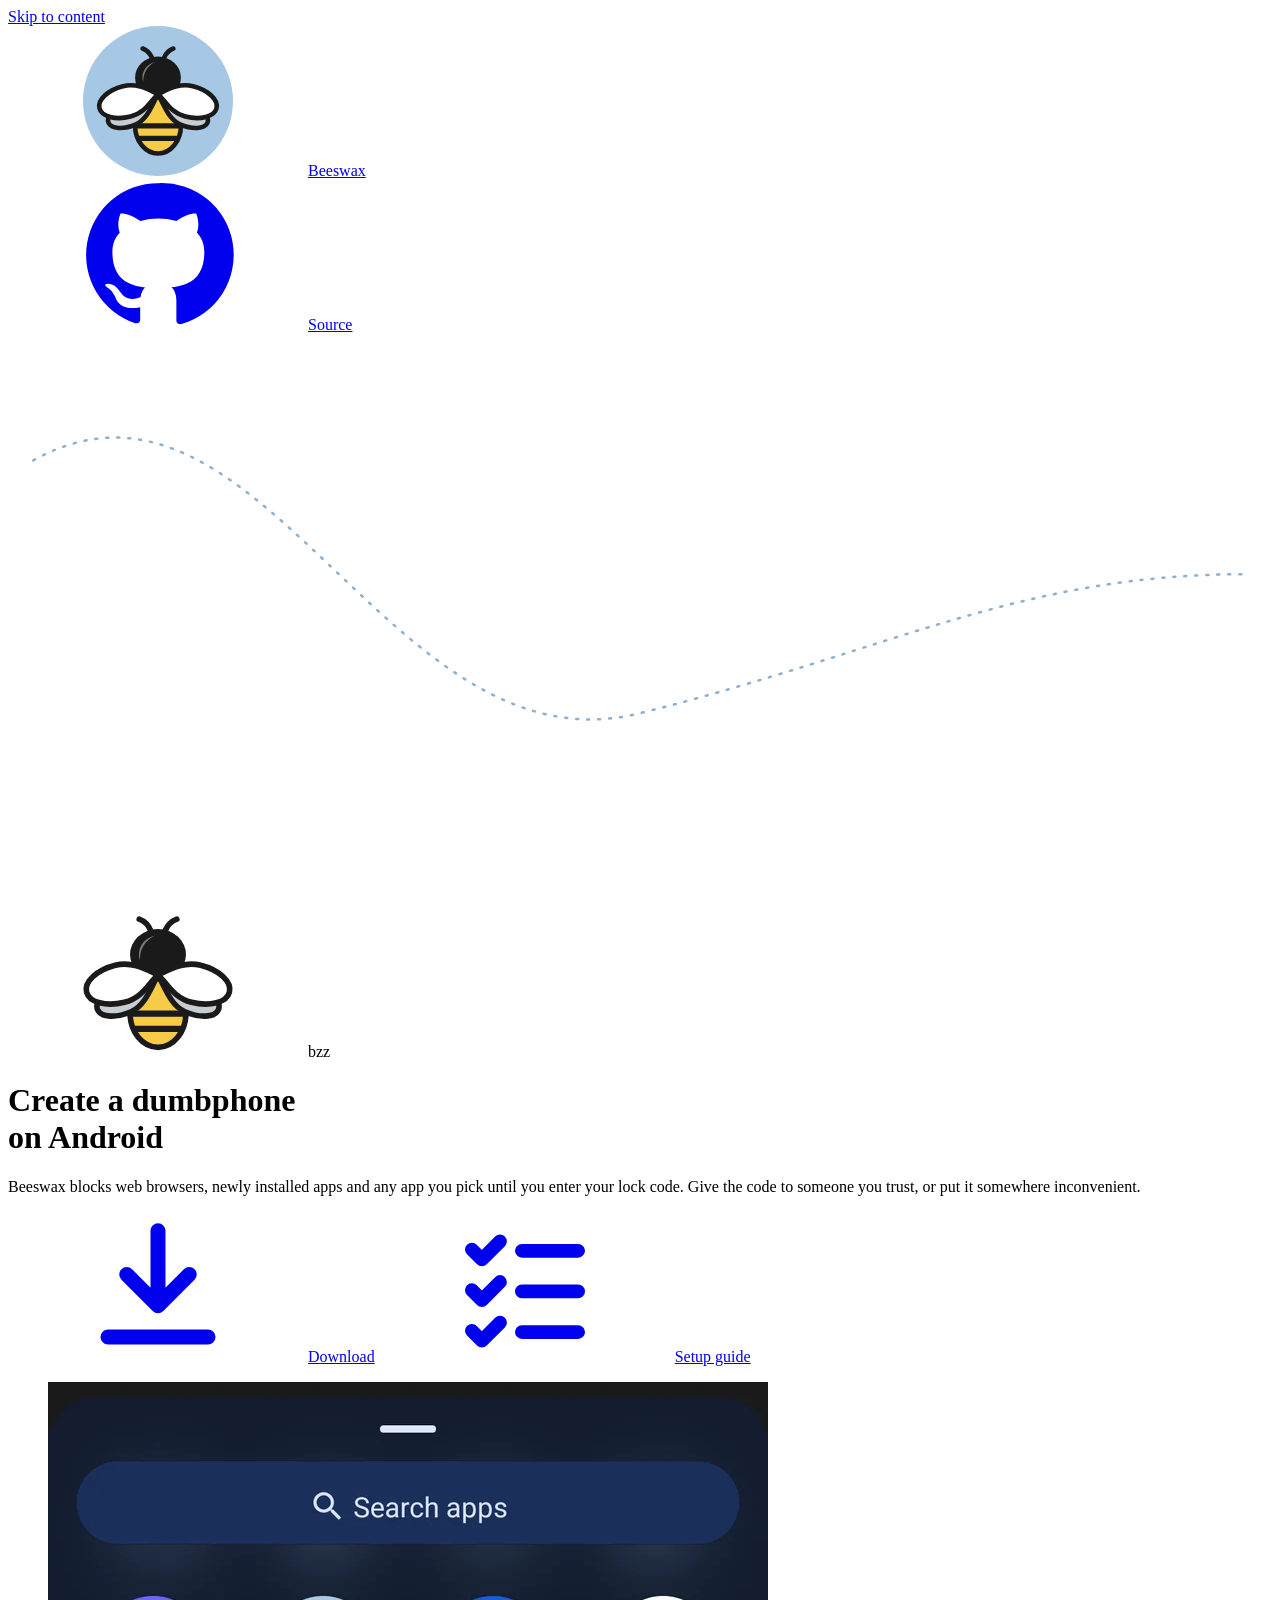
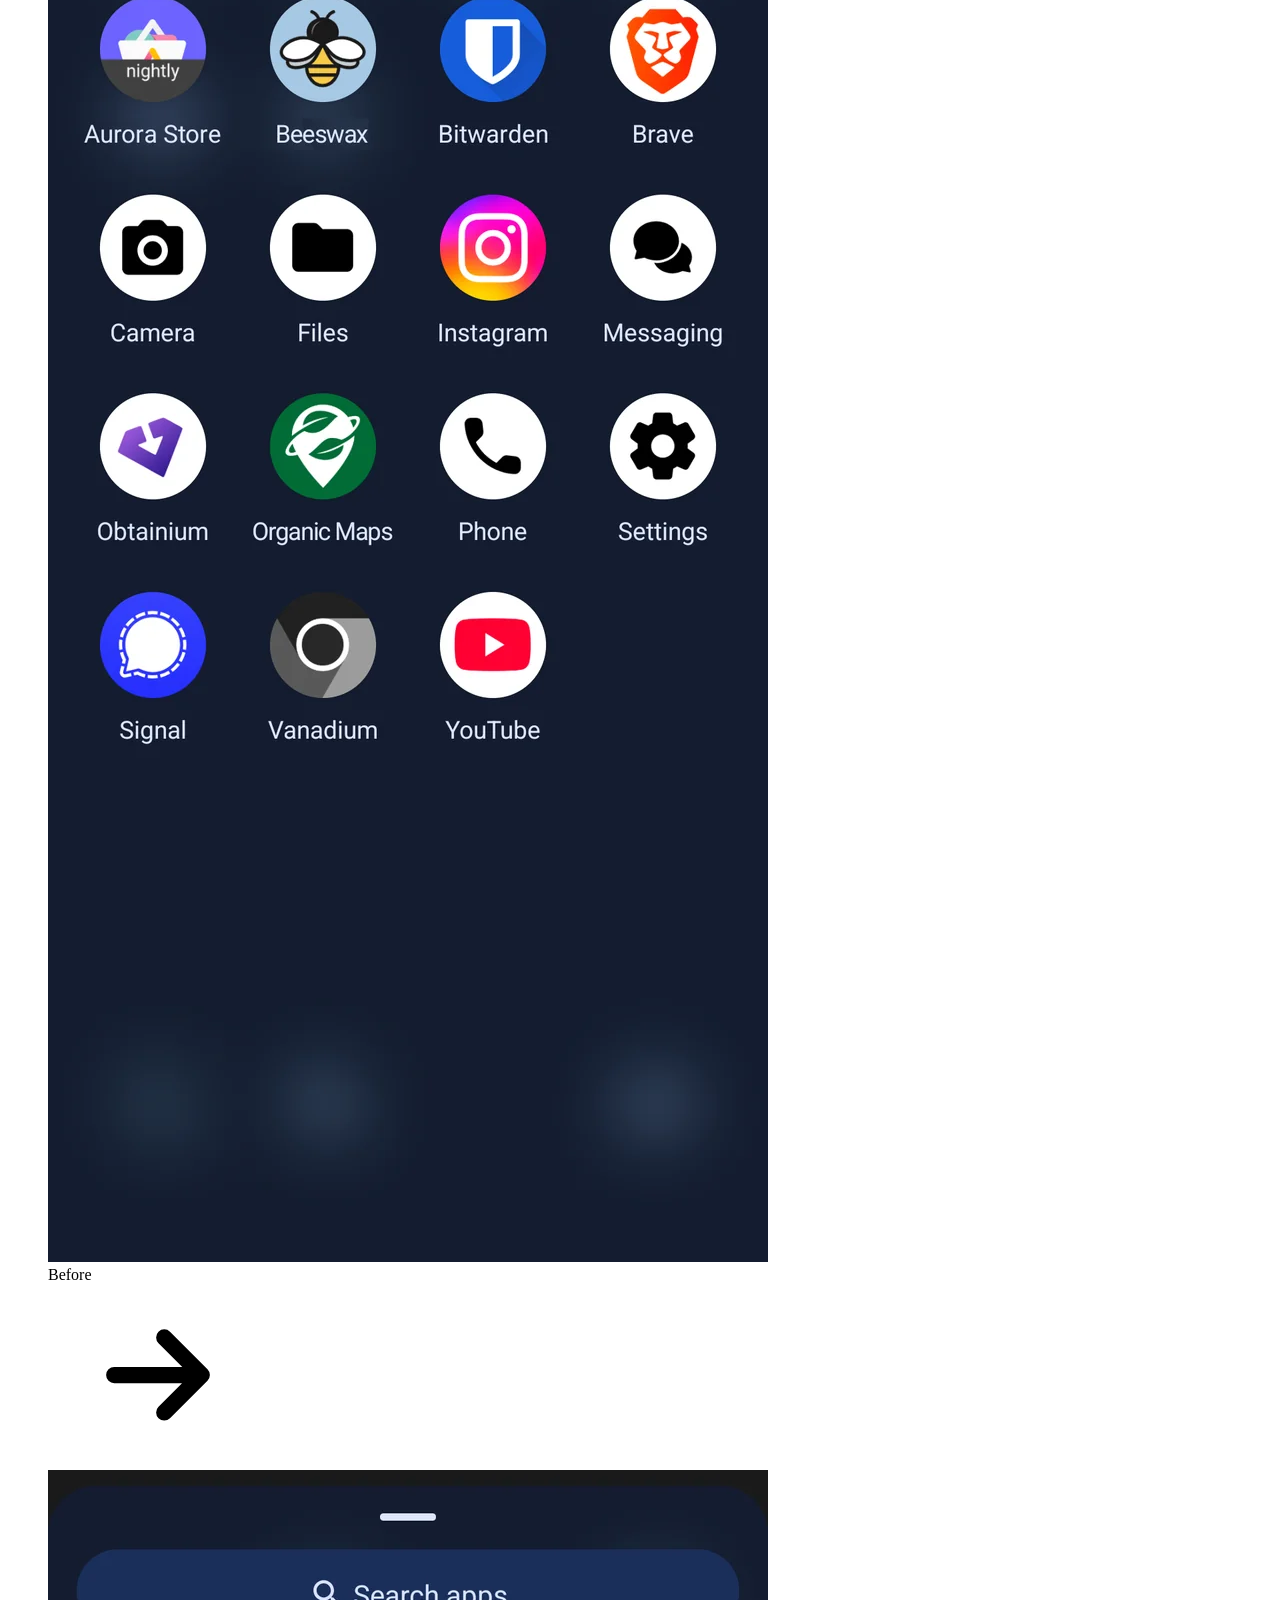
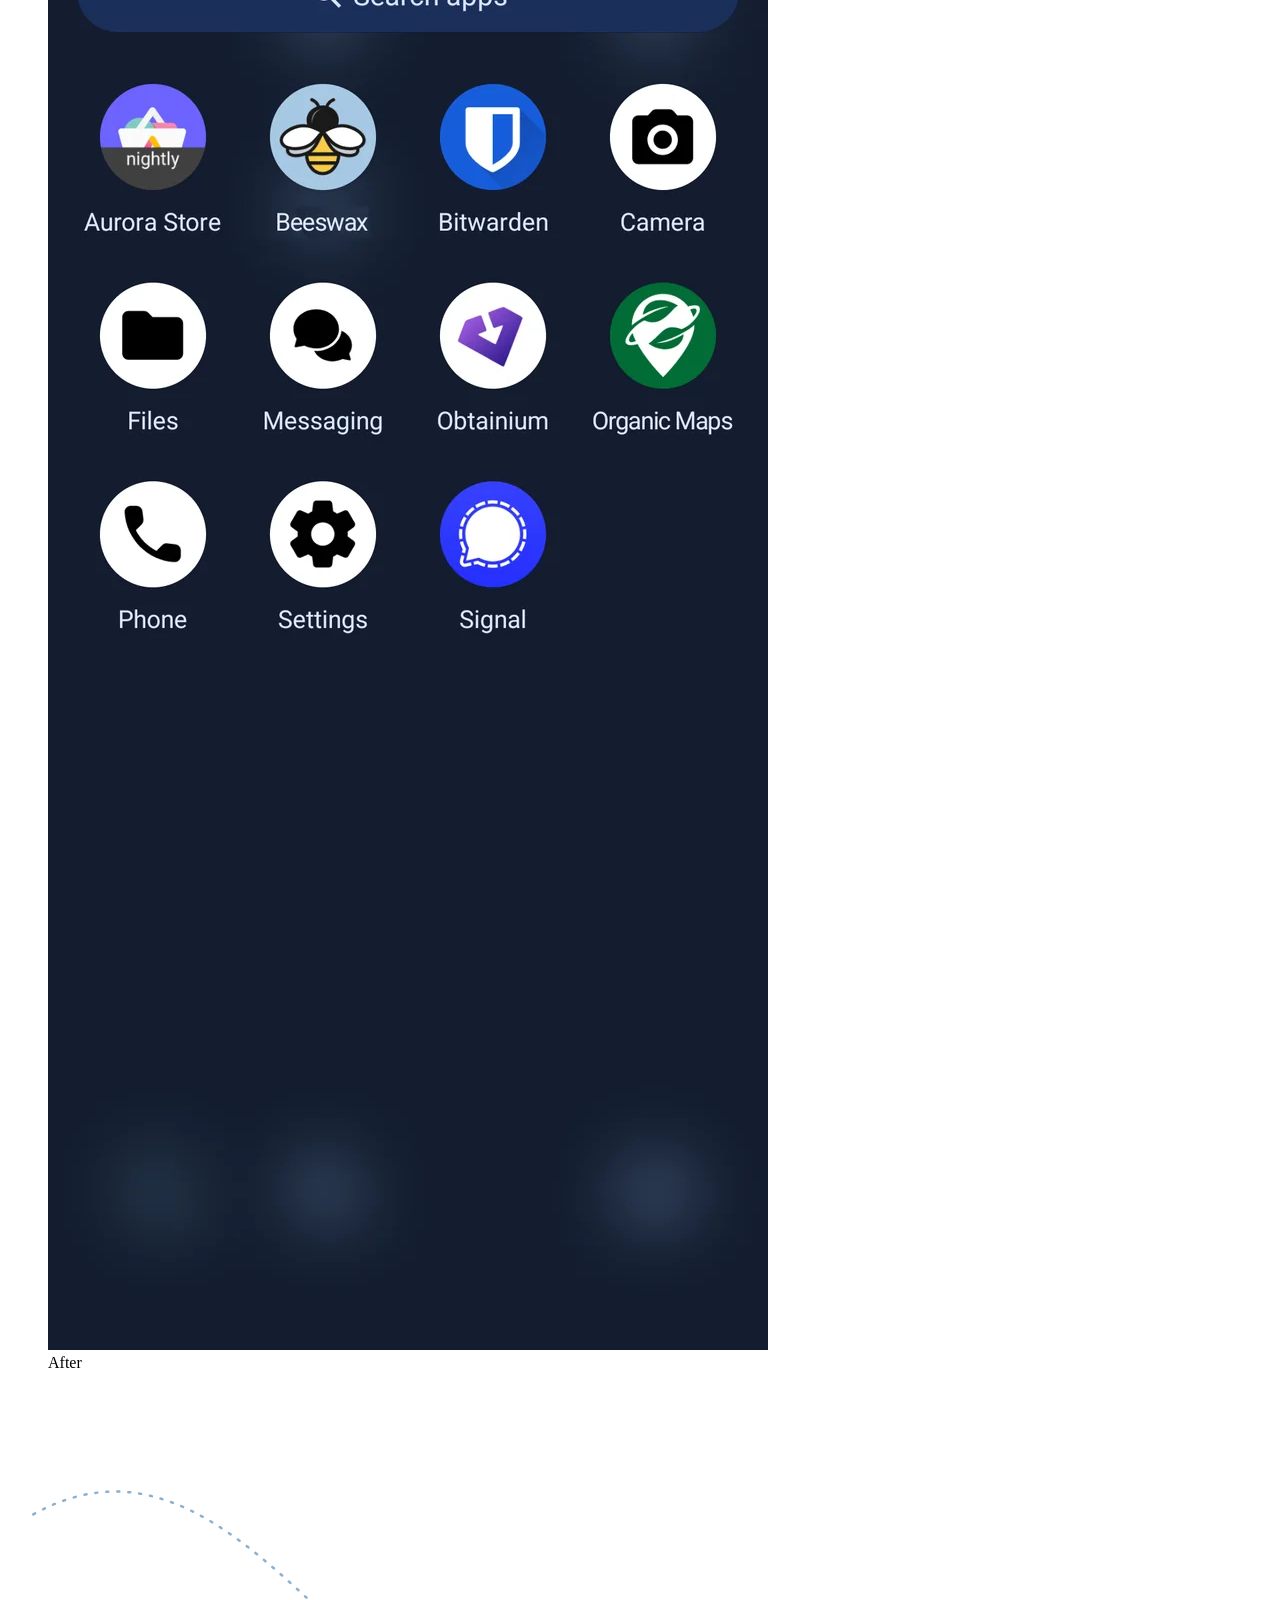
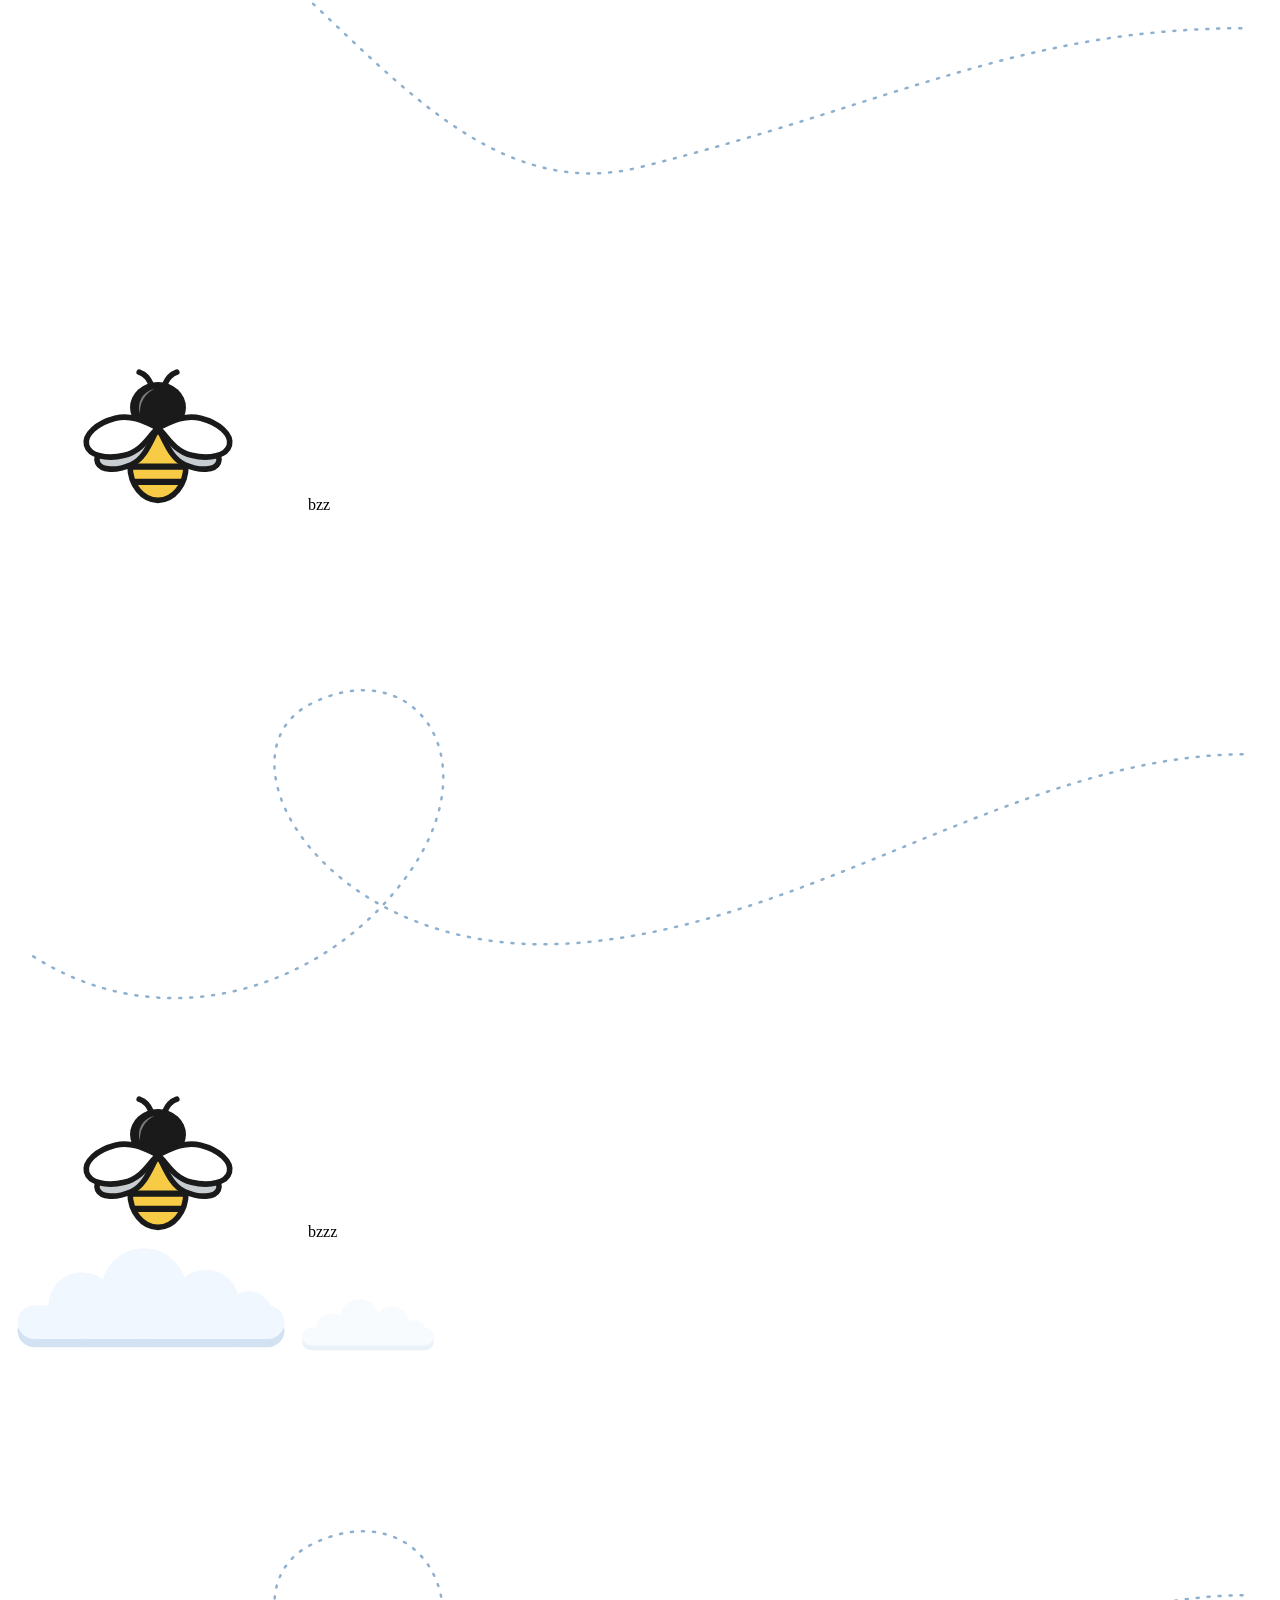
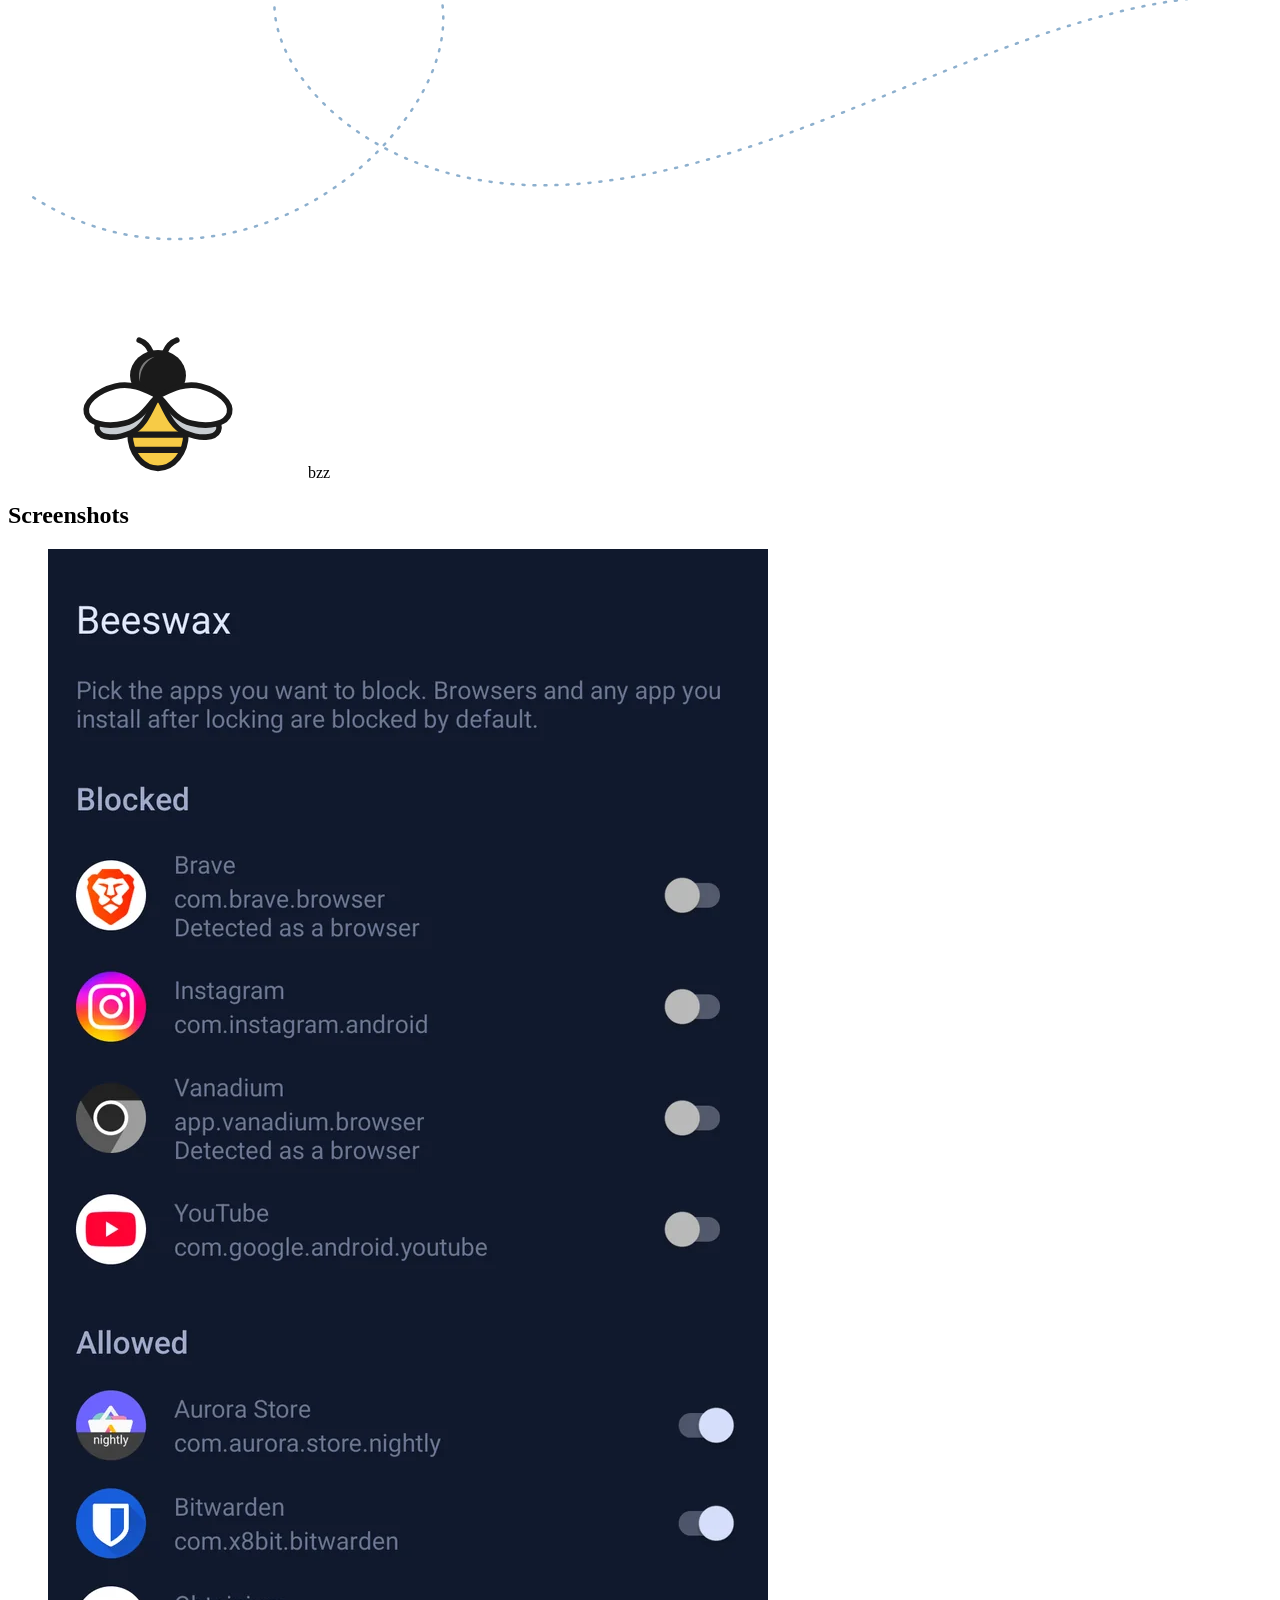
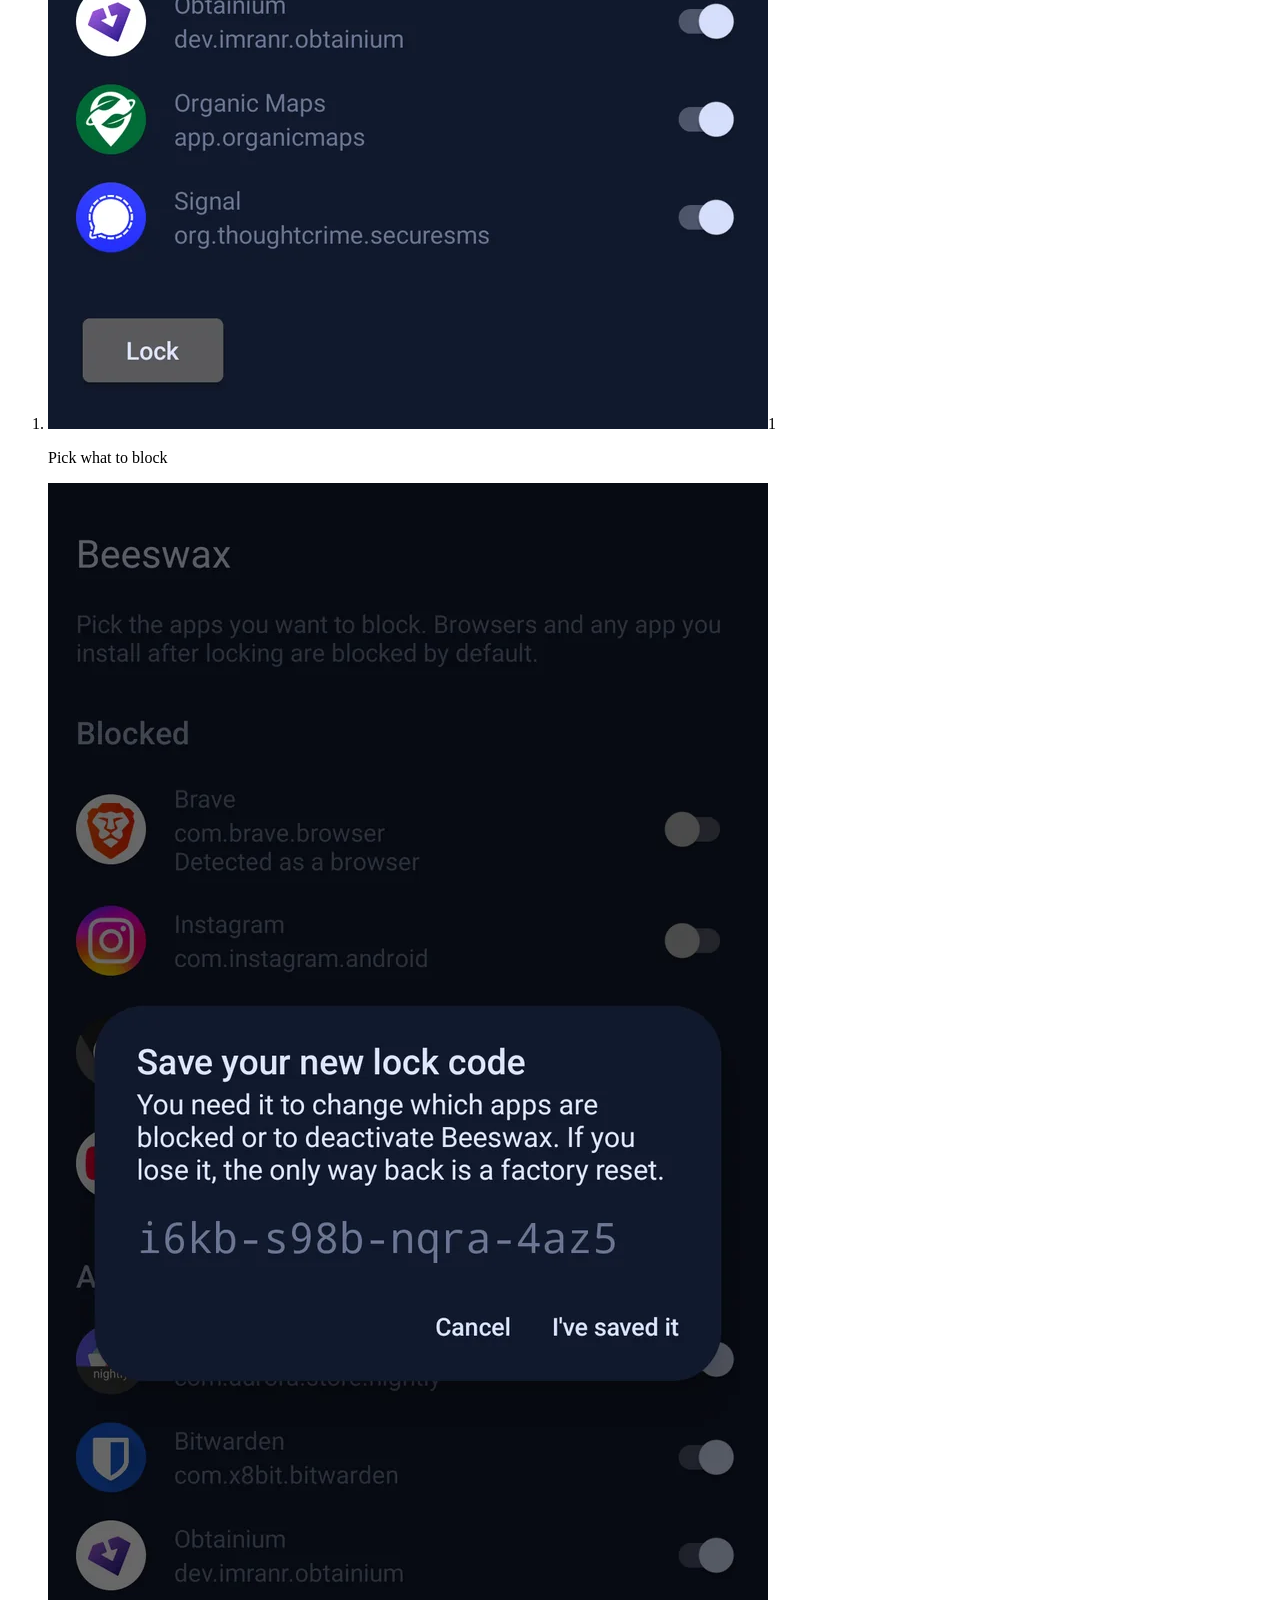
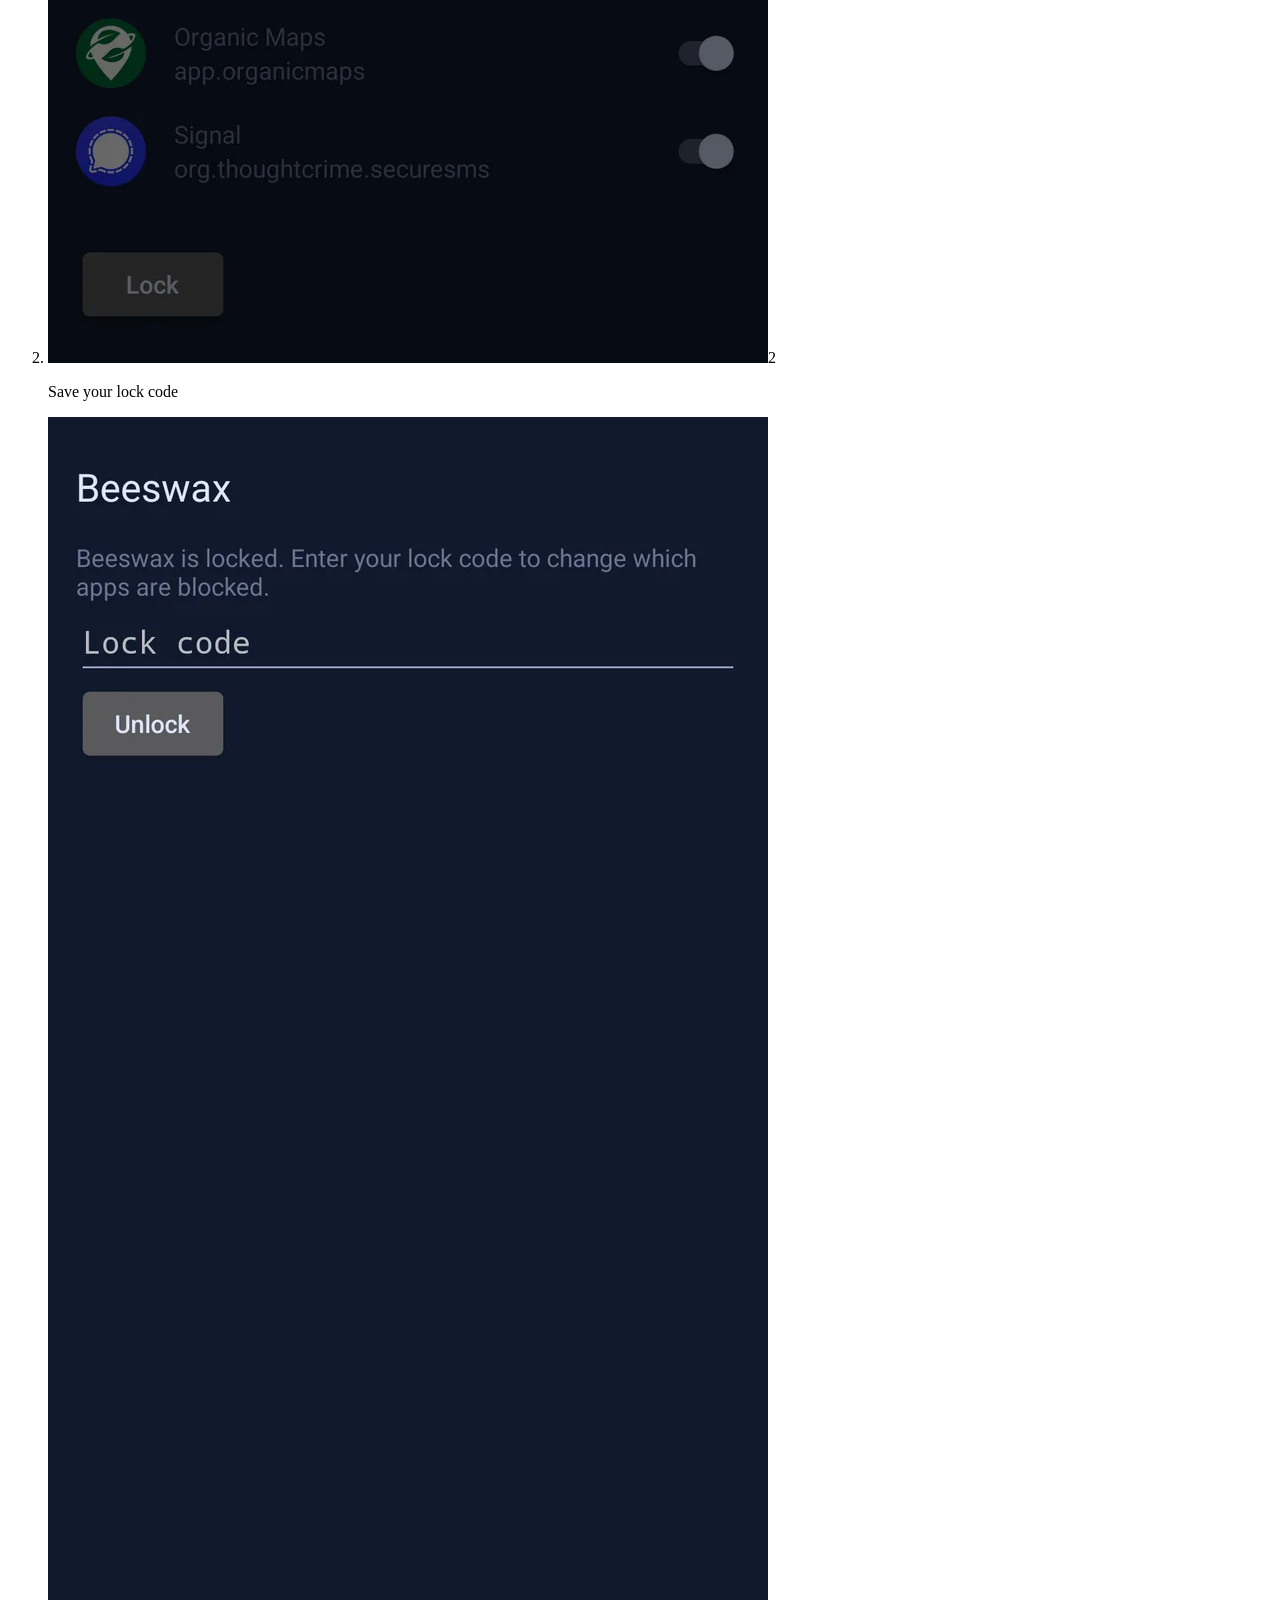
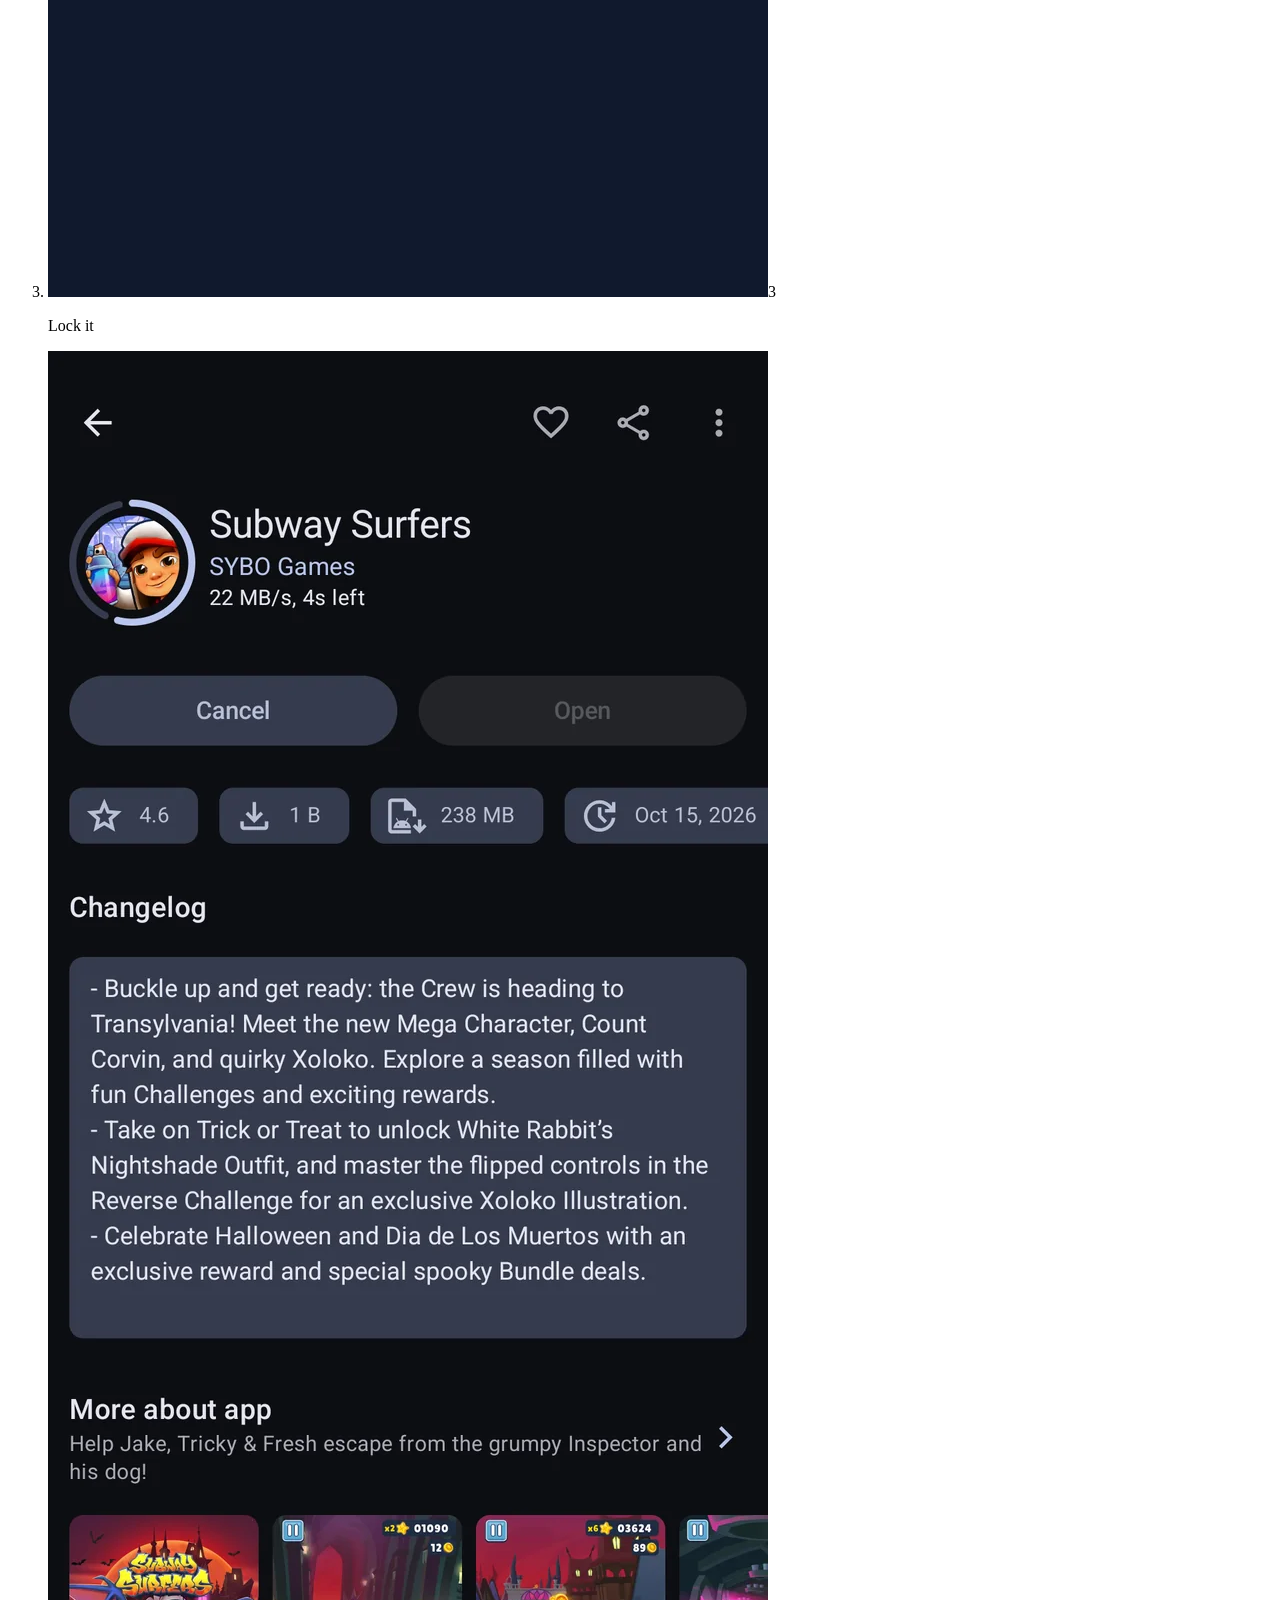
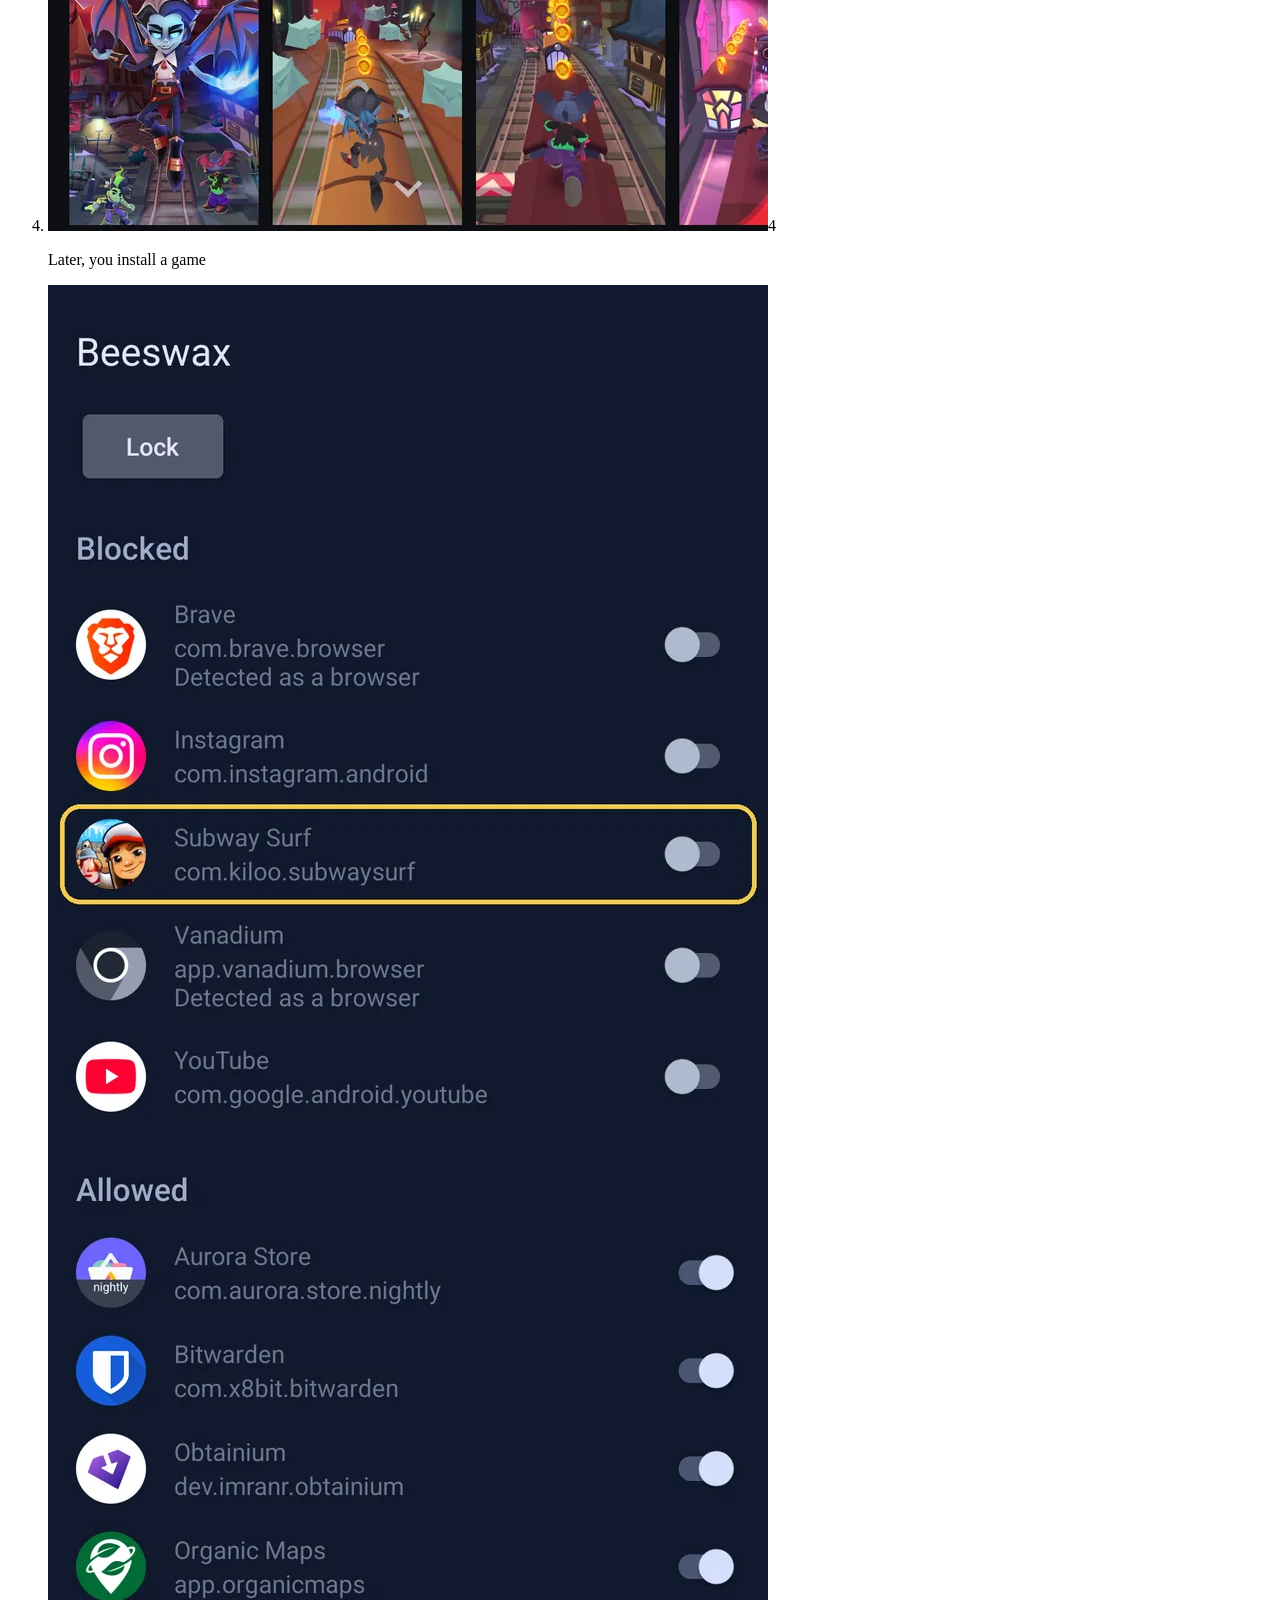
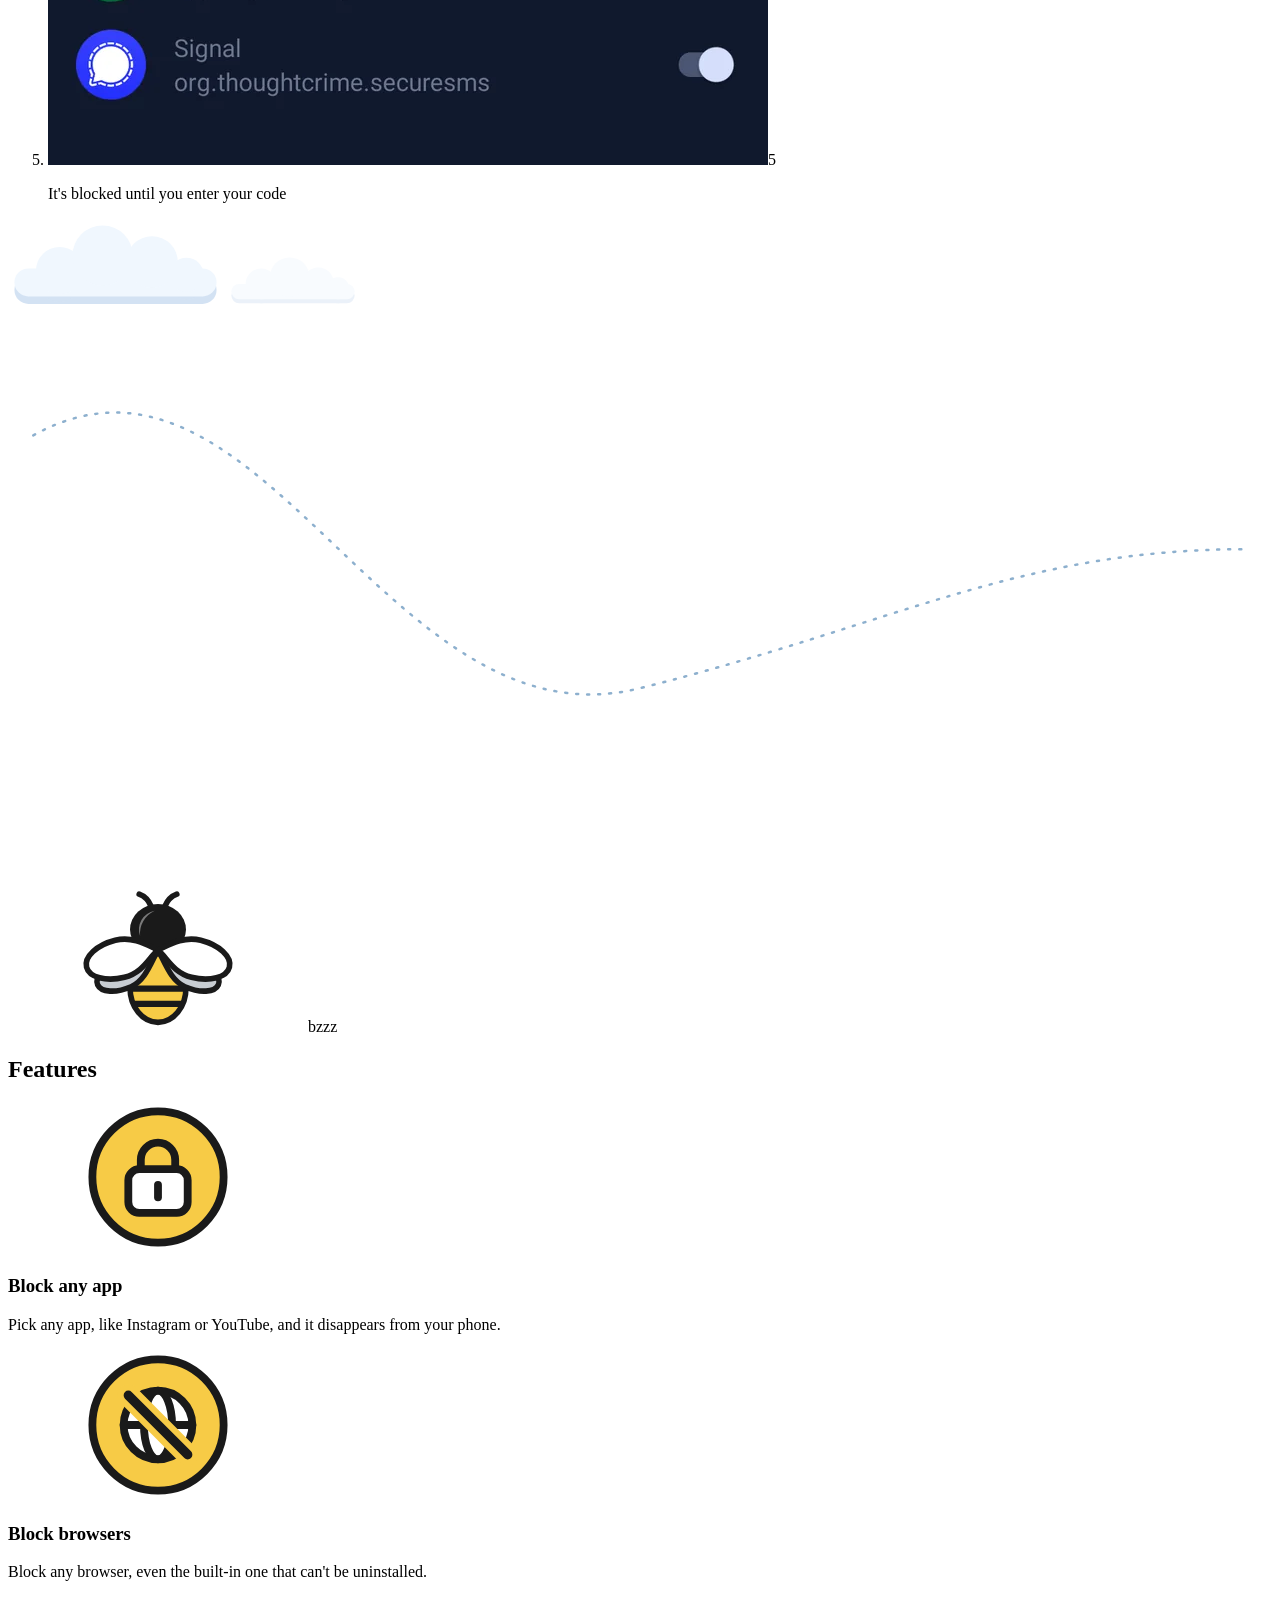
==== beeswax/index.html @ c95e0f0b "Beeswax site: bzz as a comic sound effect with a gentle pop and short wiggle" ====
<!doctype html>
<html lang="en">
<head>
<meta charset="utf-8">
<meta name="viewport" content="width=device-width, initial-scale=1">
<meta http-equiv="Content-Security-Policy" content="default-src 'none'; script-src 'self'; style-src 'self' 'unsafe-inline'; img-src 'self' data:; font-src 'self'; base-uri 'none'; form-action 'none'">
<meta name="referrer" content="no-referrer">
<meta name="color-scheme" content="light">
<title>Beeswax – Create a dumbphone on Android</title>
<meta name="description" content="Beeswax blocks web browsers, newly installed apps and any app you pick until you enter your lock code. Open source, no network access, one permission.">
<link rel="canonical" href="https://beeswax.getflourish.org/">
<meta property="og:type" content="website">
<meta property="og:site_name" content="Beeswax">
<meta property="og:title" content="Beeswax – Create a dumbphone on Android">
<meta property="og:description" content="Beeswax blocks web browsers, newly installed apps and any app you pick until you enter your lock code. Open source, no network access, one permission.">
<meta property="og:url" content="https://beeswax.getflourish.org/">
<meta property="og:image" content="https://beeswax.getflourish.org/og.png">
<meta property="og:image:width" content="1200">
<meta property="og:image:height" content="630">
<meta property="og:image:alt" content="Beeswax: Create a dumbphone on Android">
<meta name="twitter:card" content="summary_large_image">
<link rel="icon" href="data:image/svg+xml,%3Csvg%20xmlns='http://www.w3.org/2000/svg'%20viewBox='18%2018%2072%2072'%3E%3Ccircle%20cx='54'%20cy='54'%20r='36'%20fill='%23A6C8E4'/%3E%3Cg%20transform='translate(0%205.2)'%3E%3Cpath%20fill='%23F7CB46'%20d='M43,60.5A11,13.5%200%201,1%2065,60.5A11,13.5%200%201,1%2043,60.5Z'/%3E%3Cpath%20fill='%231A1A1A'%20d='M43.03,59.5H64.97A11,13.5%200%200,1%2064.93,62H43.07A11,13.5%200%200,1%2043.03,59.5Z%20M43.78,65.5H64.22A11,13.5%200%200,1%2063.15,68H44.85A11,13.5%200%200,1%2043.78,65.5Z'/%3E%3Cpath%20stroke='%231A1A1A'%20stroke-width='2.2'%20fill='none'%20d='M43,60.5A11,13.5%200%201,1%2065,60.5A11,13.5%200%201,1%2043,60.5Z'/%3E%3Cpath%20stroke='%231A1A1A'%20stroke-width='2.2'%20stroke-linecap='round'%20fill='none'%20d='M51.2,28.2Q49.8,24.8%2046.6,23.6%20M56.8,28.2Q58.2,24.8%2061.4,23.6'/%3E%3Cpath%20fill='%231A1A1A'%20d='M43,37.5A11,10%200%201,1%2065,37.5A11,10%200%201,1%2043,37.5Z'/%3E%3Cpath%20fill='%23C8CDD2'%20stroke='%231A1A1A'%20stroke-width='2.2'%20d='M38.56,49.02A12,6%20-24%200,0%2043.44,59.98C48.92,57.54%2051,51%2054,45.5C51,47%2044.04,46.58%2038.56,49.02Z'/%3E%3Cpath%20fill='%23C8CDD2'%20stroke='%231A1A1A'%20stroke-width='2.2'%20d='M69.44,49.02A12,6%2024%200,1%2064.56,59.98C59.08,57.54%2057,51%2054,45.5C57,47%2063.96,46.58%2069.44,49.02Z'/%3E%3Cpath%20fill='%23FFFFFF'%20stroke='%231A1A1A'%20stroke-width='2.2'%20d='M37.19,41.72A13.5,7.5%20-14%200,0%2040.81,56.28C48.09,54.47%2050.5,48.5%2054,45.5C50.5,44%2044.47,39.91%2037.19,41.72Z'/%3E%3Cpath%20fill='%23FFFFFF'%20stroke='%231A1A1A'%20stroke-width='2.2'%20d='M70.81,41.72A13.5,7.5%2014%200,1%2067.19,56.28C59.91,54.47%2057.5,48.5%2054,45.5C57.5,44%2063.53,39.91%2070.81,41.72Z'/%3E%3C/g%3E%3C/svg%3E">
<link rel="preload" href="/fonts/fredoka-600.woff2" as="font" type="font/woff2" crossorigin>
<link rel="preload" href="/fonts/fredoka-700.woff2" as="font" type="font/woff2" crossorigin>
<link rel="preload" href="/fonts/nunito-400.woff2" as="font" type="font/woff2" crossorigin>
<link rel="preload" href="/fonts/nunito-700.woff2" as="font" type="font/woff2" crossorigin>
<link rel="stylesheet" href="/style.css?v=c2afb296">
<script src="/site.js?v=9b1f481c" defer></script>
</head>
<body>

<svg width="0" height="0" style="position:absolute" aria-hidden="true" focusable="false">
  <defs>
    <g id="bee-parts">
      <path fill="#F7CB46" d="M43,60.5A11,13.5 0 1,1 65,60.5A11,13.5 0 1,1 43,60.5Z"/>
      <path fill="#1A1A1A" d="M43.03,59.5H64.97A11,13.5 0 0,1 64.93,62H43.07A11,13.5 0 0,1 43.03,59.5Z M43.78,65.5H64.22A11,13.5 0 0,1 63.15,68H44.85A11,13.5 0 0,1 43.78,65.5Z"/>
      <path stroke="#1A1A1A" stroke-width="2.2" stroke-linejoin="round" fill="none" d="M43,60.5A11,13.5 0 1,1 65,60.5A11,13.5 0 1,1 43,60.5Z"/>
      <path stroke="#1A1A1A" stroke-width="2.2" stroke-linecap="round" stroke-linejoin="round" fill="none" d="M51.2,28.2Q49.8,24.8 46.6,23.6 M56.8,28.2Q58.2,24.8 61.4,23.6"/>
      <path fill="#1A1A1A" d="M43,37.5A11,10 0 1,1 65,37.5A11,10 0 1,1 43,37.5Z"/>
      <path fill="#7A7A7A" d="M46.95,40.07A7.5,7.5 0 0,1 52.7,30.11A10,10 0 0,0 46.95,40.07Z"/>
      <path fill="#C8CDD2" stroke="#1A1A1A" stroke-width="2.2" stroke-linejoin="round" d="M38.56,49.02A12,6 -24 0,0 43.44,59.98C48.92,57.54 51,51 54,45.5C51,47 44.04,46.58 38.56,49.02Z"/>
      <path fill="#C8CDD2" stroke="#1A1A1A" stroke-width="2.2" stroke-linejoin="round" d="M69.44,49.02A12,6 24 0,1 64.56,59.98C59.08,57.54 57,51 54,45.5C57,47 63.96,46.58 69.44,49.02Z"/>
      <path fill="#FFFFFF" stroke="#1A1A1A" stroke-width="2.2" stroke-linejoin="round" d="M37.19,41.72A13.5,7.5 -14 0,0 40.81,56.28C48.09,54.47 50.5,48.5 54,45.5C50.5,44 44.47,39.91 37.19,41.72Z"/>
      <path fill="#FFFFFF" stroke="#1A1A1A" stroke-width="2.2" stroke-linejoin="round" d="M70.81,41.72A13.5,7.5 14 0,1 67.19,56.28C59.91,54.47 57.5,48.5 54,45.5C57.5,44 63.53,39.91 70.81,41.72Z"/>
    </g>
  </defs>
  <symbol id="icon" viewBox="18 18 72 72">
    <circle cx="54" cy="54" r="36" fill="#A6C8E4"/>
    <g transform="translate(0 5.2)"><use href="#bee-parts"/></g>
  </symbol>
  <symbol id="bee" viewBox="22 24 64 59">
    <g transform="translate(0 5.2)"><use href="#bee-parts"/></g>
  </symbol>
  <symbol id="skep" viewBox="0 0 150 136">
    <ellipse cx="75" cy="126" rx="70" ry="5" fill="#1A1A1A" opacity=".15"/>
    <g stroke="#1A1A1A" stroke-width="3" stroke-linejoin="round">
      <rect x="57" y="10" width="36" height="22" rx="11" fill="#E9B230"/>
      <rect x="43" y="26" width="64" height="24" rx="12" fill="#F7CB46"/>
      <rect x="31" y="45" width="88" height="25" rx="12.5" fill="#E9B230"/>
      <rect x="21" y="65" width="108" height="26" rx="13" fill="#F7CB46"/>
      <rect x="13" y="86" width="124" height="28" rx="14" fill="#E9B230"/>
      <path d="M61 114v-9a14 14 0 0 1 28 0v9Z" fill="#1A1A1A"/>
    </g>
    <rect x="6" y="113" width="138" height="11" rx="4" fill="#C98B4B" stroke="#1A1A1A" stroke-width="3"/>
    <path d="M40 33h10M36 74h14M28 95h16M98 54h10" stroke="#FFFFFF" stroke-width="3" stroke-linecap="round" opacity=".7"/>
  </symbol>
  <symbol id="flower" viewBox="0 0 44 70">
    <path d="M22 30v40" stroke="#1A1A1A" stroke-width="2.6" stroke-linecap="round"/>
    <path d="M22 52c-8-1-12-6-12-11 7 0 11 4 12 11Z" fill="#7DB46A" stroke="#1A1A1A" stroke-width="2.4" stroke-linejoin="round"/>
    <g fill="#FFFFFF" stroke="#1A1A1A" stroke-width="2.4"><circle cx="22" cy="12" r="7"/><circle cx="31" cy="19" r="7"/><circle cx="28" cy="30" r="7"/><circle cx="16" cy="30" r="7"/><circle cx="13" cy="19" r="7"/></g>
    <circle cx="22" cy="22" r="6.5" fill="#F7CB46" stroke="#1A1A1A" stroke-width="2.4"/>
  </symbol>
  <symbol id="flowers" viewBox="0 0 92 100">
    <use href="#flower" x="0" y="30" width="44" height="70"/>
    <use href="#flower" x="40" y="0" width="52" height="100"/>
  </symbol>
  <symbol id="cloud" viewBox="0 0 240 92">
    <g fill="#D3E2F3" transform="translate(0 7)"><rect x="8" y="54" width="224" height="28" rx="14"/><circle cx="62" cy="54" r="28"/><circle cx="114" cy="42" r="36"/><circle cx="166" cy="52" r="28"/><circle cx="202" cy="62" r="20"/></g>
    <g fill="#F0F7FE"><rect x="8" y="54" width="224" height="28" rx="14"/><circle cx="62" cy="54" r="28"/><circle cx="114" cy="42" r="36"/><circle cx="166" cy="52" r="28"/><circle cx="202" cy="62" r="20"/></g>
  </symbol>
  <!-- Monero symbol, from the Monero Project's logo (orange, white M, band in pure black) -->
  <symbol id="xmr-logo" viewBox="0 0 1430 1430">
    <circle cx="715" cy="715" r="615" fill="#FFFFFF"/>
    <path fill="#FFFFFF" d="M33 931H1397A715 715 0 0 1 1319 1097H111A715 715 0 0 1 33 931Z"/>
    <path fill="#F16822" d="M715 0C320 0 0 320 0 715C0 794 13 870 36 941L250 941L250 339L715 804L1180 339L1180 941L1394 941C1418 870 1430 794 1430 715C1431 320 1110 0 715 0Z"/>
    <path fill="#000000" d="M608 911L406 708L406 1087L250 1087L104 1087C230 1292 456 1430 715 1430C974 1430 1201 1292 1326 1087L1180 1087L1025 1087L1025 708L822 911L715 1018L608 911Z"/>
  </symbol>
  <symbol id="cloud-b" viewBox="0 0 200 80">
    <g fill="#D3E2F3" transform="translate(0 7)"><rect x="6" y="46" width="188" height="26" rx="13"/><circle cx="48" cy="48" r="22"/><circle cx="88" cy="34" r="28"/><circle cx="134" cy="40" r="24"/><circle cx="166" cy="52" r="16"/></g>
    <g fill="#F0F7FE"><rect x="6" y="46" width="188" height="26" rx="13"/><circle cx="48" cy="48" r="22"/><circle cx="88" cy="34" r="28"/><circle cx="134" cy="40" r="24"/><circle cx="166" cy="52" r="16"/></g>
  </symbol>
  <symbol id="comb" viewBox="0 0 122 108">
    <g stroke="#1A1A1A" stroke-width="3" stroke-linejoin="round">
      <path fill="#F7CB46" d="M24 6 42.2 16.5v21L24 48 5.8 37.5v-21Z"/>
      <path fill="#FBE08A" d="M62 6 80.2 16.5v21L62 48 43.8 37.5v-21Z"/>
      <path fill="#F7CB46" d="M43 39 61.2 49.5v21L43 81 24.8 70.5v-21Z"/>
      <path fill="#FFF1C2" d="M81 39 99.2 49.5v21L81 81 62.8 70.5v-21Z"/>
      <path fill="#F7CB46" d="M60.2 85.3c0 6 2.8 12 2.8 15.7a3.6 3.6 0 0 1-7.2 0c0-3.7 2.8-9.7 4.4-15.7Z"/>
    </g>
    <g stroke="#FFFFFF" stroke-width="3" stroke-linecap="round" fill="none">
      <path d="M13 21.5 20 17.5"/><path d="M32 54.5 39 50.5"/>
    </g>
  </symbol>
  <symbol id="gh" viewBox="0 0 24 24"><path fill="currentColor" d="M12 .5a11.5 11.5 0 0 0-3.64 22.41c.58.1.79-.25.79-.56v-2c-3.2.7-3.870-1.370-3.87-1.37-.53-1.330-1.280-1.690-1.280-1.690-1.050-.71.080-.7.080-.7 1.16.08 1.77 1.19 1.77 1.19 1.03 1.77 2.7 1.26 3.36.96.1-.75.4-1.26.73-1.550-2.550-.290-5.240-1.280-5.240-5.680 0-1.26.45-2.28 1.190-3.090-.12-.29-.52-1.46.11-3.05 0 0 .97-.31 3.17 1.18a11 11 0 0 1 5.77 0c2.2-1.49 3.17-1.18 3.17-1.18.63 1.59.23 2.76.11 3.05.74.81 1.19 1.83 1.19 3.09 0 4.41-2.69 5.38-5.25 5.67.41.36.78 1.06.78 2.14v3.17c0 .31.21.67.8.56A11.5 11.5 0 0 0 12 .5Z"/></symbol>
  <symbol id="dl" viewBox="0 0 24 24"><path fill="none" stroke="currentColor" stroke-width="2.4" stroke-linecap="round" stroke-linejoin="round" d="M12 3v12m0 0-5-5m5 5 5-5M4 20h16"/></symbol>
  <symbol id="open" viewBox="0 0 24 24"><g fill="none" stroke="currentColor" stroke-width="2.4" stroke-linecap="round" stroke-linejoin="round"><path d="M18 14v5a2 2 0 0 1-2 2H5a2 2 0 0 1-2-2V8a2 2 0 0 1 2-2h5"/><path d="M14 3h7v7M21 3l-9.5 9.5"/></g></symbol>
  <symbol id="doc" viewBox="0 0 24 24"><g fill="none" stroke="currentColor" stroke-width="2.2" stroke-linecap="round" stroke-linejoin="round"><path d="M6 2.8h8l4.5 4.5v13.9H6Z"/><path d="M14 2.8v4.5h4.5M9.2 12.5h6M9.2 16.5h6"/></g></symbol>
  <symbol id="list" viewBox="0 0 24 24"><g fill="none" stroke="currentColor" stroke-width="2.2" stroke-linecap="round" stroke-linejoin="round"><path d="m3.5 6 1.6 1.6L8 4.7M3.5 12.5l1.6 1.6L8 11.2M3.5 19l1.6 1.6L8 17.7M11.5 6.2h9M11.5 12.7h9M11.5 19.2h9"/></g></symbol>
  <symbol id="copy" viewBox="0 0 24 24"><g fill="none" stroke="currentColor" stroke-width="2.4" stroke-linejoin="round"><rect x="8.5" y="8.5" width="12" height="12" rx="2.5"/><path d="M15.5 8.5V6a2.5 2.5 0 0 0-2.5-2.5H6A2.5 2.5 0 0 0 3.5 6v7A2.5 2.5 0 0 0 6 15.5h2.5"/></g></symbol>
  <symbol id="tick" viewBox="0 0 24 24"><path fill="none" stroke="currentColor" stroke-width="3" stroke-linecap="round" stroke-linejoin="round" d="m5 12.5 4.5 4.5L19 7.5"/></symbol>
  <symbol id="arrow" viewBox="0 0 24 24"><path fill="none" stroke="currentColor" stroke-width="2.6" stroke-linecap="round" stroke-linejoin="round" d="M5 12h14m-6-6 6 6-6 6"/></symbol>

  <!-- Round icons: a filled circle with an outline, line art on top -->
  <symbol id="i-globe-off" viewBox="0 0 48 48"><circle cx="24" cy="24" r="21" fill="#F7CB46" stroke="#1A1A1A" stroke-width="2.5"/><g fill="none" stroke="#1A1A1A" stroke-width="2.5" stroke-linecap="round" stroke-linejoin="round"><circle cx="24" cy="24" r="11" fill="#FFFFFF"/><ellipse cx="24" cy="24" rx="4.5" ry="11"/><path d="M13 24h22"/></g><path d="M14.5 14.5l19 19" stroke="#F7CB46" stroke-width="7" stroke-linecap="round"/><path d="M14.5 14.5l19 19" stroke="#1A1A1A" stroke-width="3" stroke-linecap="round"/></symbol>
  <symbol id="i-lock" viewBox="0 0 48 48"><circle cx="24" cy="24" r="21" fill="#F7CB46" stroke="#1A1A1A" stroke-width="2.5"/><g stroke="#1A1A1A" stroke-width="2.5" stroke-linecap="round" stroke-linejoin="round"><path d="M18.5 22v-3.5a5.5 5.5 0 0 1 11 0V22" fill="none"/><rect x="14.5" y="21.5" width="19" height="14" rx="3.5" fill="#FFFFFF"/><path d="M24 26.5v4" fill="none"/></g></symbol>
  <symbol id="i-shield" viewBox="0 0 48 48"><circle cx="24" cy="24" r="21" fill="#F7CB46" stroke="#1A1A1A" stroke-width="2.5"/><g stroke="#1A1A1A" stroke-width="2.5" stroke-linecap="round" stroke-linejoin="round"><path d="M24 11.5 34 15.5v7c0 7-4.5 11.5-10 13.5-5.5-2-10-6.5-10-13.5v-7Z" fill="#FFFFFF"/><path d="m19.5 24 3.2 3.2 6-6.4" fill="none"/></g></symbol>
  <symbol id="i-install" viewBox="0 0 48 48"><circle cx="24" cy="24" r="21" fill="#F7CB46" stroke="#1A1A1A" stroke-width="2.5"/><g stroke="#1A1A1A" stroke-width="2.5" stroke-linecap="round" stroke-linejoin="round"><path d="M18.5 19v-3a5.5 5.5 0 0 1 11 0v3" fill="none"/><rect x="13" y="18.5" width="22" height="18" rx="3.5" fill="#FFFFFF"/><path d="M24 22v7.5m0 0-3.5-3.5m3.5 3.5 3.5-3.5M19 32.5h10" fill="none"/></g></symbol>
</svg>

<a class="skip" href="#main">Skip to content</a>

<header class="top">
  <div class="wrap">
    <a class="brand" href="./" aria-label="Beeswax home"><svg aria-hidden="true"><use href="#icon"/></svg>Beeswax</a>
    <div class="acts">
      <a class="btn btn-sm btn-light" href="https://github.com/flourish-today/beeswax"><svg aria-hidden="true"><use href="#gh"/></svg>Source</a>
    </div>
  </div>
</header>

<main id="main">

  <div class="hero">

    <div class="wrap hero-grid">
    <div class="hero-text">
      <div class="flight fl-hero" style="--w:170px;--tilt:-10deg" aria-hidden="true"><svg class="path" viewBox="0 0 200 90"><path d="M4 20C40 0 60 70 100 60S160 38 196 38" fill="none" stroke="#5E8FBA" stroke-width="2.5" stroke-linecap="round" stroke-dasharray="2 9" opacity=".7" vector-effect="non-scaling-stroke"/></svg><span class="buzz"><svg><use href="#bee"/></svg><span class="bzz">bzz</span></span></div>
      <h1>Create a <span class="stick">dumbphone</span><br>on <span class="stick green">Android</span></h1>
      <p class="lede">Beeswax blocks web browsers, newly installed apps and any app you pick until you enter your lock code. Give the code to someone you trust, or put it somewhere inconvenient.</p>
      <div class="hero-btns"><a class="btn" href="#download"><svg aria-hidden="true"><use href="#dl"/></svg>Download</a><a class="btn btn-light" href="/setup/"><svg aria-hidden="true"><use href="#list"/></svg>Setup guide</a></div>
    </div>
    <div class="hero-pair">
      <figure><div class="crop"><img src="screenshots/before.webp" width="720" height="1480" alt="App drawer before locking, with Brave, Instagram, Vanadium and YouTube"></div><figcaption>Before</figcaption></figure>
      <svg class="hero-to" aria-hidden="true"><use href="#arrow"/></svg>
      <figure><div class="crop"><img src="screenshots/after.webp" width="720" height="1480" alt="App drawer after locking, without Brave, Instagram, Vanadium and YouTube"></div><figcaption>After</figcaption></figure>
      <div class="flight fa" style="--w:200px;--tilt:-10deg" aria-hidden="true"><svg class="path" viewBox="0 0 200 90"><path d="M4 20C40 0 60 70 100 60S160 38 196 38" fill="none" stroke="#5E8FBA" stroke-width="2.5" stroke-linecap="round" stroke-dasharray="2 9" opacity=".7" vector-effect="non-scaling-stroke"/></svg><span class="buzz"><svg><use href="#bee"/></svg><span class="bzz">bzz</span></span></div>
      <div class="flight fb to-left flip" style="--w:150px;--tilt:8deg" aria-hidden="true"><svg class="path" viewBox="0 0 200 90"><path d="M4 70C26 84 52 74 64 56s0-34-16-26 2 40 40 38 72-30 108-30" fill="none" stroke="#5E8FBA" stroke-width="2.5" stroke-linecap="round" stroke-dasharray="2 9" opacity=".7" vector-effect="non-scaling-stroke"/></svg><span class="buzz"><svg><use href="#bee"/></svg><span class="bzz">bzzz</span></span></div>
    </div>
    </div>
  </div>






  <section class="shots" id="screenshots" aria-labelledby="shots-h">
    <svg class="cloud" aria-hidden="true" style="top:-132px;left:-70px;width:286px;height:110px;--d:47s;--x:30px"><use href="#cloud"/></svg>
    <svg class="cloud" aria-hidden="true" style="top:250px;right:2%;width:140px;height:56px;opacity:.45;--d:37s;--x:-22px"><use href="#cloud-b"/></svg>
    <div class="flight fl-shots flip" style="--w:165px;--tilt:-16deg" aria-hidden="true"><svg class="path" viewBox="0 0 200 90"><path d="M4 70C26 84 52 74 64 56s0-34-16-26 2 40 40 38 72-30 108-30" fill="none" stroke="#5E8FBA" stroke-width="2.5" stroke-linecap="round" stroke-dasharray="2 9" opacity=".7" vector-effect="non-scaling-stroke"/></svg><span class="buzz"><svg><use href="#bee"/></svg><span class="bzz">bzz</span></span></div>
    <div class="wrap">
      <h2 id="shots-h">Screenshots</h2>
      <ol class="steps" tabindex="0" aria-label="Steps">
        <li><img src="screenshots/1-pick.webp" width="720" height="1480" alt="Beeswax before locking: Brave, Instagram, Vanadium and YouTube under Blocked; Aurora Store, Bitwarden, Obtainium, Organic Maps and Signal under Allowed"><span class="num" aria-hidden="true">1</span><p>Pick what to block</p></li>
        <li><img src="screenshots/2-code.webp" width="720" height="1480" alt="The new lock code, shown once to save"><span class="num" aria-hidden="true">2</span><p>Save your lock code</p></li>
        <li><img src="screenshots/3-locked.webp" width="720" height="1480" alt="Beeswax locked, asking for the lock code"><span class="num" aria-hidden="true">3</span><p>Lock it</p></li>
        <li><img src="screenshots/4-install.webp" width="720" height="1480" alt="Aurora Store downloading Subway Surfers"><span class="num" aria-hidden="true">4</span><p>Later, you install a game</p></li>
        <li><img src="screenshots/5-blocked.webp" width="720" height="1480" alt="The apps list: Subway Surfers, outlined, is already under Blocked"><span class="num" aria-hidden="true">5</span><p>It's blocked until you enter your code</p></li>
      </ol>
    </div>
  </section>

  <section class="why" id="why" aria-labelledby="why-h">
    <svg class="cloud" aria-hidden="true" style="top:-48px;right:-84px;width:215px;height:86px;--d:58s;--x:-42px"><use href="#cloud-b"/></svg>
    <svg class="cloud" aria-hidden="true" style="top:455px;left:3%;width:132px;height:51px;opacity:.45;--d:44s;--x:20px"><use href="#cloud"/></svg>
    <div class="flight fl-why to-left" style="--w:215px;--tilt:12deg" aria-hidden="true"><svg class="path" viewBox="0 0 200 90"><path d="M4 20C40 0 60 70 100 60S160 38 196 38" fill="none" stroke="#5E8FBA" stroke-width="2.5" stroke-linecap="round" stroke-dasharray="2 9" opacity=".7" vector-effect="non-scaling-stroke"/></svg><span class="buzz"><svg><use href="#bee"/></svg><span class="bzz">bzzz</span></span></div>
    <div class="wrap">
      <h2 id="why-h">Features</h2>
      <div class="grid">
        <article class="card">
          <svg class="ic ic-lg" aria-hidden="true"><use href="#i-lock"/></svg>
          <h3>Block any app</h3>
          <p>Pick any app, like Instagram or YouTube, and it disappears from your phone.</p>
        </article>
        <article class="card">
          <svg class="ic ic-lg" aria-hidden="true"><use href="#i-globe-off"/></svg>
          <h3>Block browsers</h3>
          <p>Block any browser, even the built-in one that can't be uninstalled.</p>
        </article>
        <article class="card">
          <svg class="ic ic-lg" aria-hidden="true"><use href="#i-install"/></svg>
          <h3>Block new apps</h3>
          <p>Every app you install after locking is blocked to prevent bypassing.</p>
        </article>
        <article class="card">
          <svg class="ic ic-lg" aria-hidden="true"><use href="#i-shield"/></svg>
          <h3>No easy bypass</h3>
          <p>Access requires the lock code, a factory reset, or a recovery wait you enabled beforehand.</p>
        </article>
      </div>
      <p class="more"><a href="/features/">More features<svg aria-hidden="true"><use href="#arrow"/></svg></a></p>
    </div>
  </section>

  <section class="privacy" id="privacy" aria-labelledby="privacy-h">
    <svg class="cloud" aria-hidden="true" style="top:-6px;right:13%;width:118px;height:45px;opacity:.4;--d:41s;--x:-18px"><use href="#cloud"/></svg>
    <svg class="cloud" aria-hidden="true" style="top:395px;left:-28px;width:250px;height:96px;--d:66s;--x:26px"><use href="#cloud"/></svg>
    <div class="wrap">
      <h2 id="privacy-h">Privacy and security</h2>
      <p class="lead">Beeswax collects and shares no personal data.</p>

      <ul class="stats">
        <li class="card"><b>No</b><span>network access</span></li>
        <li class="card"><b>1</b><span>permission</span></li>
        <li class="card"><b><svg viewBox="0 0 64 64" aria-hidden="true"><g stroke="#1A1A1A" stroke-linecap="round" stroke-linejoin="round"><path d="M51.32 26.82A20 20 0 1 1 37.18 12.68" fill="none" stroke-width="8"/><path d="M47.80 15.53 32.79 21.34 37.70 2.99Z" fill="#1A1A1A" stroke-width="3"/></g></svg></b><span>reproducible builds</span></li>
      </ul>
      <div class="flight fl-privacy to-left" style="--w:130px;--tilt:-20deg" aria-hidden="true"><svg class="path" viewBox="0 0 200 90"><path d="M4 20C40 0 60 70 100 60S160 38 196 38" fill="none" stroke="#5E8FBA" stroke-width="2.5" stroke-linecap="round" stroke-dasharray="2 9" opacity=".7" vector-effect="non-scaling-stroke"/></svg><span class="buzz"><svg><use href="#bee"/></svg><span class="bzz">bz</span></span></div>
      <p class="more"><a href="/privacy/"><svg aria-hidden="true"><use href="#doc"/></svg>Privacy and security</a></p>
    </div>
  </section>

  <section class="setup" id="setup" aria-labelledby="setup-h">
    <svg class="cloud" aria-hidden="true" style="top:-36px;left:-64px;width:225px;height:87px;--d:69s;--x:34px"><use href="#cloud"/></svg>
    <svg class="cloud" aria-hidden="true" style="top:330px;right:-46px;width:185px;height:74px;opacity:.5;--d:52s;--x:-30px"><use href="#cloud-b"/></svg>
    <div class="flight fl-setup flip" style="--w:150px;--tilt:9deg" aria-hidden="true"><svg class="path" viewBox="0 0 200 90"><path d="M4 20C40 0 60 70 100 60S160 38 196 38" fill="none" stroke="#5E8FBA" stroke-width="2.5" stroke-linecap="round" stroke-dasharray="2 9" opacity=".7" vector-effect="non-scaling-stroke"/></svg><span class="buzz"><svg><use href="#bee"/></svg><span class="bzz">bz</span></span></div>
    <div class="wrap">
      <h2 id="setup-h">Setup</h2>
      <p class="lead">You'll need ADB on a computer or on the phone itself, and no accounts or users on the phone while you set the device owner. You can add accounts and user profiles back afterwards.</p>
      <ol class="three">
        <li class="card"><span class="num">1</span><p>Install Beeswax and make it device owner with one ADB command.</p></li>
        <li class="card"><span class="num">2</span><p>Lock Beeswax and keep the lock code somewhere you can't easily reach.</p></li>
        <li class="card"><span class="num">3</span><p>Use the code whenever you want to change which apps are blocked.</p></li>
      </ol>

      <p class="more"><a href="/setup/"><svg aria-hidden="true"><use href="#list"/></svg>Full Setup guide</a></p>
    </div>
  </section>

  <section class="faq" id="faq" aria-labelledby="faq-h">
    <svg class="cloud" aria-hidden="true" style="top:-64px;left:7%;width:165px;height:66px;--d:73s;--x:24px"><use href="#cloud-b"/></svg>
    <svg class="cloud" aria-hidden="true" style="top:310px;right:-36px;width:150px;height:60px;opacity:.5;--d:49s;--x:-26px"><use href="#cloud-b"/></svg>
    <div class="flight fl-faq to-left" style="--w:235px;--tilt:-7deg" aria-hidden="true"><svg class="path" viewBox="0 0 200 90"><path d="M4 70C26 84 52 74 64 56s0-34-16-26 2 40 40 38 72-30 108-30" fill="none" stroke="#5E8FBA" stroke-width="2.5" stroke-linecap="round" stroke-dasharray="2 9" opacity=".7" vector-effect="non-scaling-stroke"/></svg><span class="buzz"><svg><use href="#bee"/></svg><span class="bzz">bzzzz</span></span></div>
    <div class="wrap">
      <h2 id="faq-h">FAQ</h2>
      <div class="list">
        <details class="card">
          <summary>Does Beeswax work on my phone?<span class="plus" aria-hidden="true"></span></summary>
          <div class="ans"><p>Beeswax supports Android 13 and newer. It has been tested on GrapheneOS, the stock Pixel OS, on Android 17 and Xiaomi HyperOS on Android 16.

</p></div>
        </details>
        <details class="card">
          <summary>Do I need a computer or a factory reset?<span class="plus" aria-hidden="true"></span></summary>
          <div class="ans"><p>You need ADB once, during setup. You can use a computer with wireless debugging, USB debugging, or on your phone directly with Termux. Android only lets Beeswax manage a phone with no accounts, no other user profiles and no Private Spaces, so you'll remove those first. A factory reset always works if that's easier.</p></div>
        </details>
        <details class="card">
          <summary>What if I forget my lock code?<span class="plus" aria-hidden="true"></span></summary>
          <div class="ans"><p>To prevent losing access while preserving a strong lock, Beeswax offers an unlock timer that you can configure to reset your lock code after requesting to reset and waiting a configurable period of time.</p><p>Without your lock code, you can't access new apps you install and can't access apps you've blocked. You can still export all your data and access the apps you already have.</p></div>
        </details>
        <details class="card">
          <summary>What doesn't work with Beeswax?<span class="plus" aria-hidden="true"></span></summary>
          <div class="ans"><ul>
            <li>You can't use Private Spaces.</li>
            <li>You can only create other users through Beeswax, rather than your Settings app.</li>
            <li>Links that would open in a browser don't open while Beeswax is locked, unless you've allowed a browser.</li>
            <li>Apps with a built-in browser, like a help link or an in-app browser, may still open websites. Choose the apps you keep with that in mind.</li>
          </ul></div>
        </details>
        <details class="card">
          <summary>How do I remove Beeswax?<span class="plus" aria-hidden="true"></span></summary>
          <div class="ans"><p>Enter your lock code, tap Unlock, then tap Deactivate and confirm. Then you can uninstall it.</p></div>
        </details>
        <details class="card">
          <summary>What if I have an iPhone or iPad?<span class="plus" aria-hidden="true"></span></summary>
          <div class="ans"><p>You should use Apple Configurator (<a href="https://reddit.com/r/nosurf/comments/1731ozp/how_to_turn_your_your_iphone_into_dumb_phone/">guide1</a> / <a href="https://stopa.io/post/297">guide2</a>) to manage your devices, remove the browser and prevent new app installs. A macOS device and a factory reset of your iPhone/iPad are required for the initial setup.</p></div>
        </details>
      </div>
      <p class="more"><a href="/faq/"><svg aria-hidden="true"><use href="#doc"/></svg>Full FAQ</a></p>
    </div>
  </section>

  <section class="download" id="download" aria-labelledby="dl-h">
    <svg class="cloud" aria-hidden="true" style="top:4px;right:-58px;width:232px;height:89px;--d:61s;--x:-34px"><use href="#cloud"/></svg>
    <div class="wrap">
      <div class="card dl-card">
      <svg class="deco comb-c" aria-hidden="true"><use href="#comb"/></svg>
      <svg class="deco comb-d" aria-hidden="true"><use href="#comb"/></svg>
      <svg class="mascot" aria-hidden="true"><use href="#icon"/></svg>
      <h2 id="dl-h">Download</h2>
      <div class="btn-row"><a class="btn" href="https://github.com/flourish-today/Beeswax/releases/latest"><svg aria-hidden="true"><use href="#gh"/></svg>Get it on GitHub<svg aria-hidden="true"><use href="#arrow"/></svg></a></div>
      <div class="minor">
        <a href="https://apps.obtainium.imranr.dev/redirect?r=obtainium://add/https://github.com/flourish-today/beeswax/releases"><svg aria-hidden="true"><use href="#open"/></svg>Add to Obtainium</a>
        <a href="/setup/"><svg aria-hidden="true"><use href="#list"/></svg>Setup guide</a>
      </div>
      <div class="verify">
        <p>Verify your download with an app verifier:</p>
        <div class="copyable">
        <button class="copy" type="button" data-copy="fp" aria-label="Copy" hidden><svg class="idle" aria-hidden="true"><use href="#copy"/></svg><svg class="done" aria-hidden="true"><use href="#tick"/></svg></button>
        <pre class="card" id="fp">org.getflourish.beeswax
F5:37:A3:91:23:40:95:AC:42:53:85:D4:9E:B0:AA:43:C8:ED:84:4D:FC:84:15:F2:1C:C4:BF:63:52:86:34:54</pre>
        </div>
      </div>
      </div>
    </div>
  </section>

</main>

<div class="ground" aria-hidden="true">
  <svg class="skep"><use href="#skep"/></svg>
  <svg class="flowers-b"><use href="#flower"/></svg>
  <svg class="flowers-a"><use href="#flowers"/></svg>
  <span class="buzz bee-door"><svg><use href="#bee"/></svg><span class="bzz">bzz bzz</span></span>
  <span class="buzz bee-flower"><svg><use href="#bee"/></svg><span class="bzz">bz</span></span>
  <svg class="trail-low" viewBox="0 0 220 90"><path d="M4 70C40 80 70 40 100 52s10 36-14 26S96 12 150 20s50 30 66 22" fill="none" stroke="#5E8FBA" stroke-width="2.5" stroke-linecap="round" stroke-dasharray="2 9" opacity=".7"/></svg>
  <span class="buzz bee-low"><svg><use href="#bee"/></svg><span class="bzz">bzzzz</span></span>
  <div class="grass"></div>
</div>

<footer>
  <div class="wrap foot">
    <div>
      <a class="brand" href="/"><svg aria-hidden="true"><use href="#icon"/></svg>Beeswax</a>
      <p>Beeswax is dedicated to the public domain under the <a href="https://github.com/flourish-today/beeswax/blob/main/LICENSE">CC0 1.0</a>.</p>
    </div>
    <div>
      <h3>Learn more</h3>
      <ul>
        <li><a href="/setup/">Setup guide</a></li>
        <li><a href="/faq/">FAQ</a></li>
        <li><a href="/privacy/">Privacy and security</a></li>
      </ul>
    </div>
    <div>
      <h3>Contact</h3>
      <ul>
        <li><a href="mailto:flourish.today@protonmail.com">flourish.today@protonmail.com</a></li>
        <li><a href="https://smp17.simplex.im/a#OYNzLgLMY-vsrI69LroxLrhc4xkyLGpT2Q5ygNvoaAc">SimpleX</a></li>
        <li><a href="https://github.com/flourish-today">GitHub</a></li>
      </ul>
    </div>
    <div>
      <h3>Support</h3>
      <ul>
        <li><a class="xmr-label" href="/monero/"><svg aria-hidden="true"><use href="#xmr-logo"/></svg>Donate with Monero</a></li>
        <li class="xmr-box"><button class="copy" type="button" data-copy="xmr" aria-label="Copy" hidden><svg class="idle" aria-hidden="true"><use href="#copy"/></svg><svg class="done" aria-hidden="true"><use href="#tick"/></svg></button><span class="xmr" id="xmr">82omZG3aUU7gqJhR6dZGSReYvKD7kHFuxj5MGKMAGiJdcSYLnMb9Nky9UBxeuadSSzCNYpwfUueQBdQPEaTXmLH4Tkmbv39</span></li>
      </ul>
    </div>
  </div>
</footer>

</body>
</html>
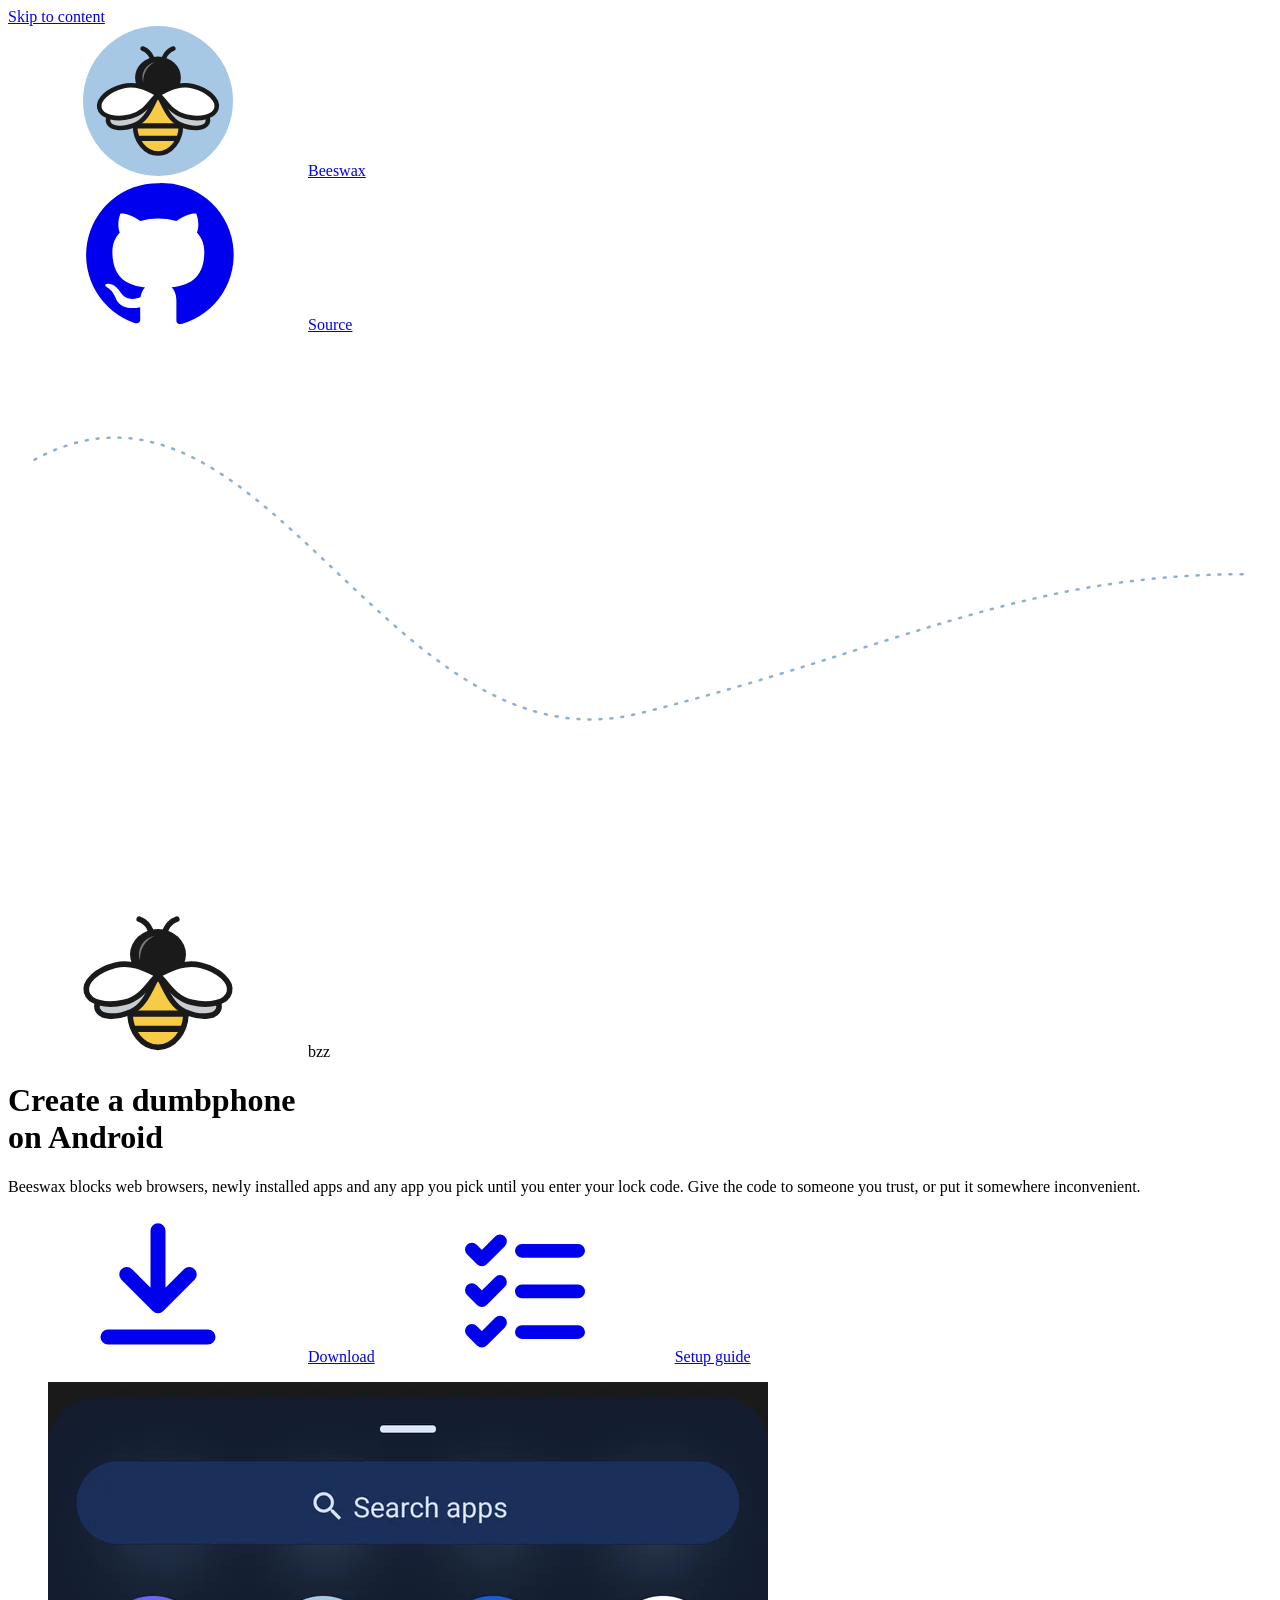
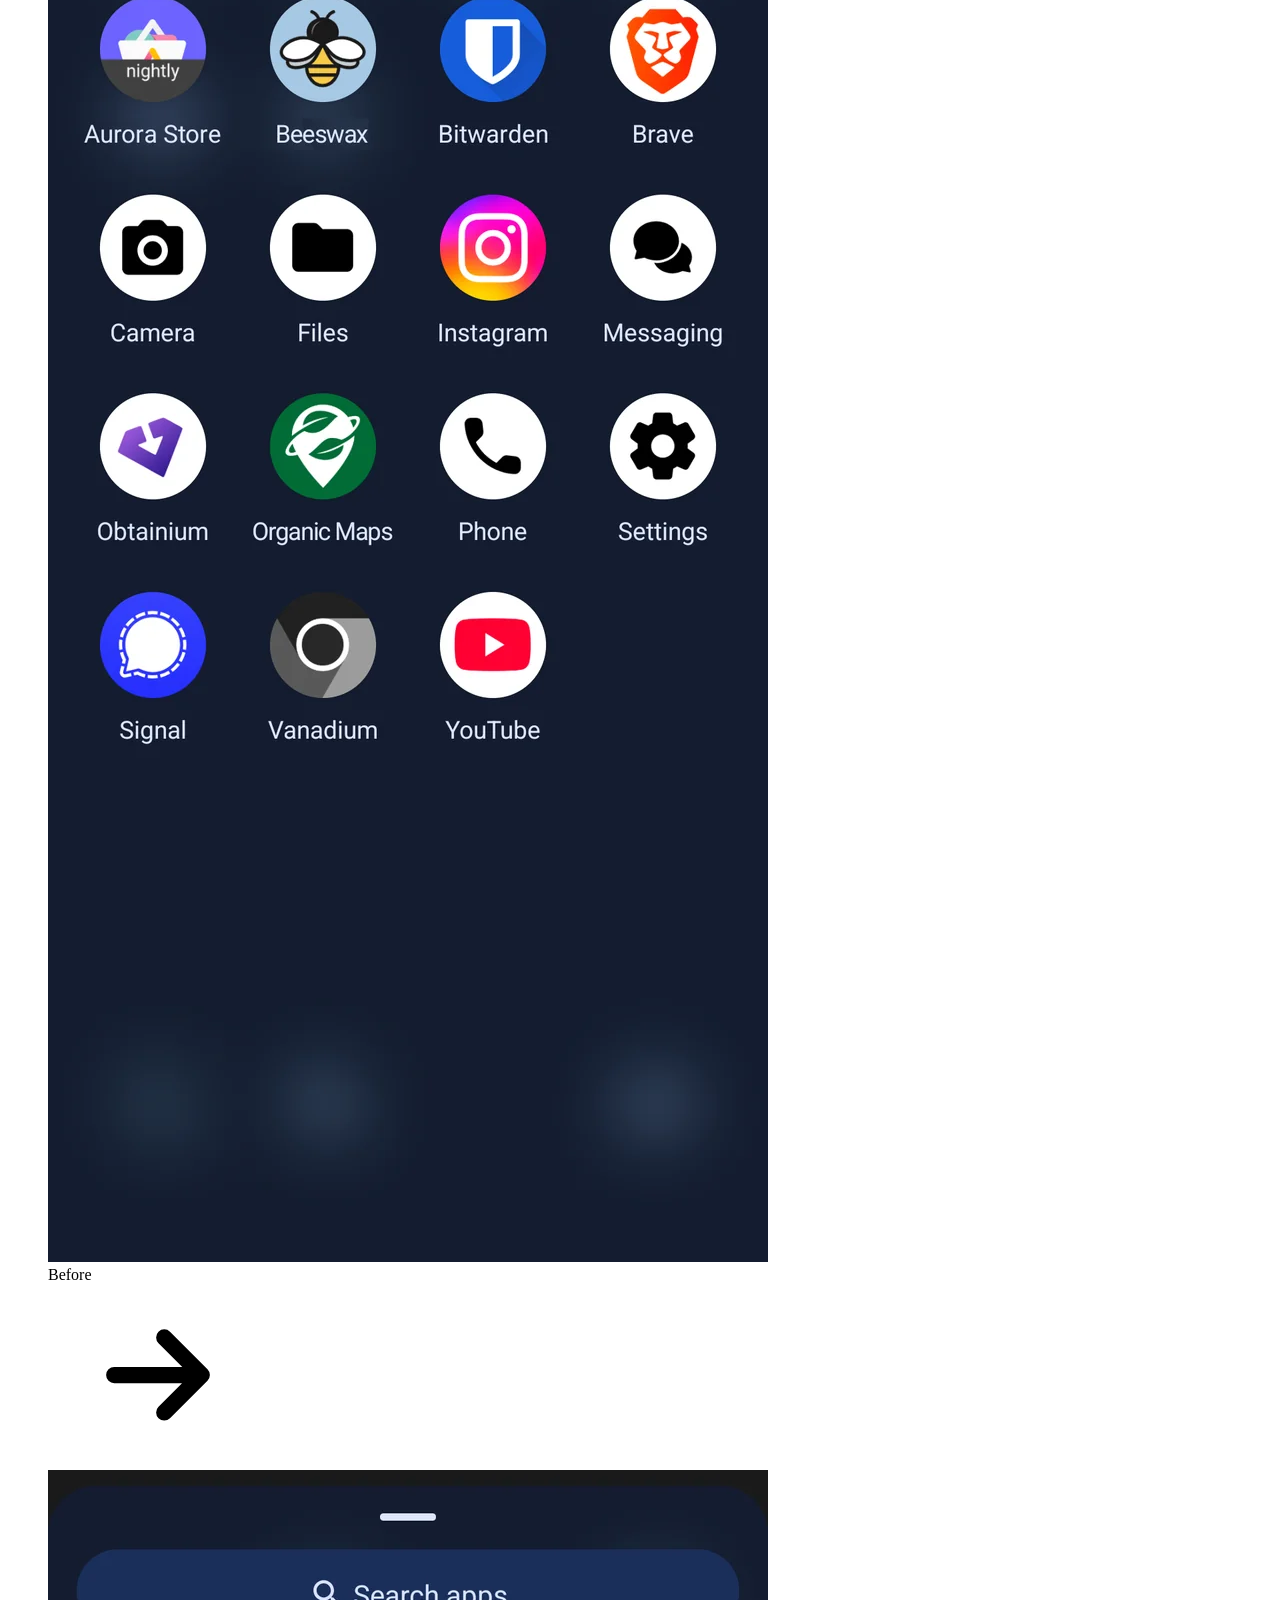
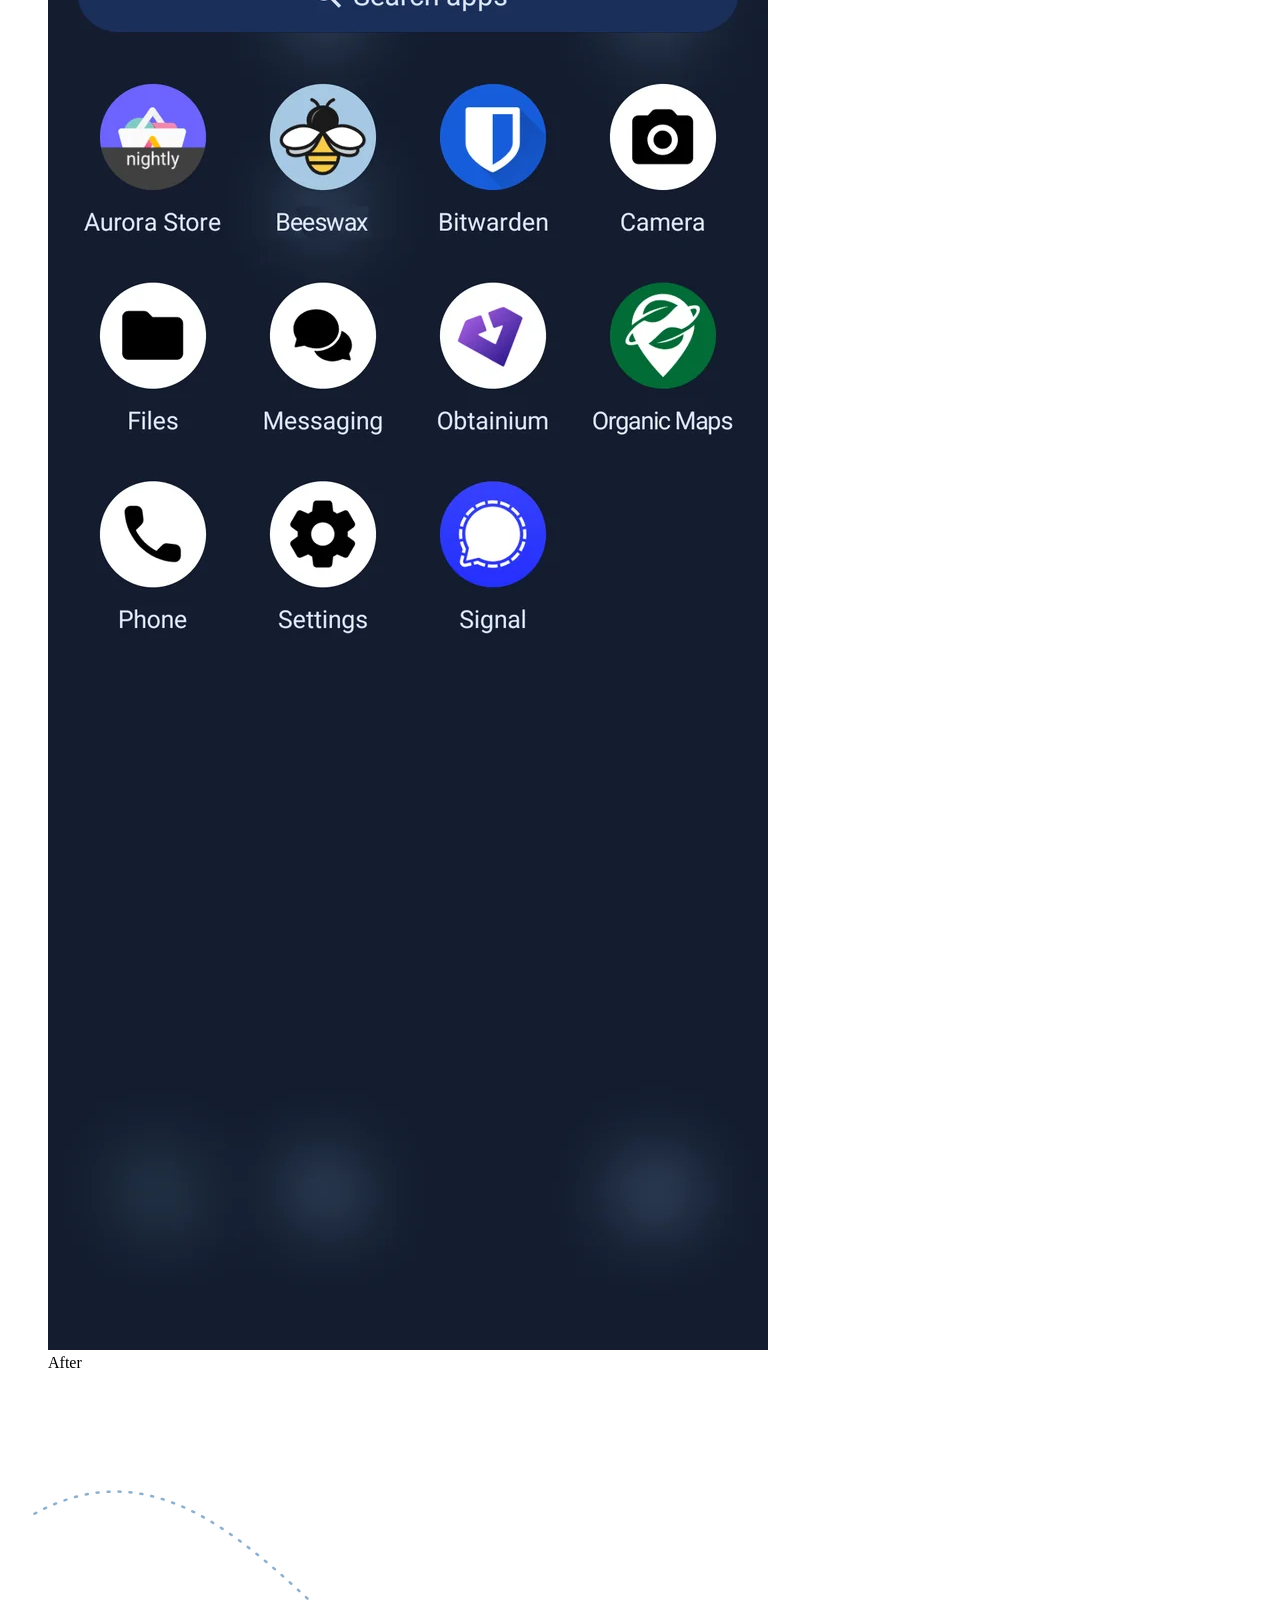
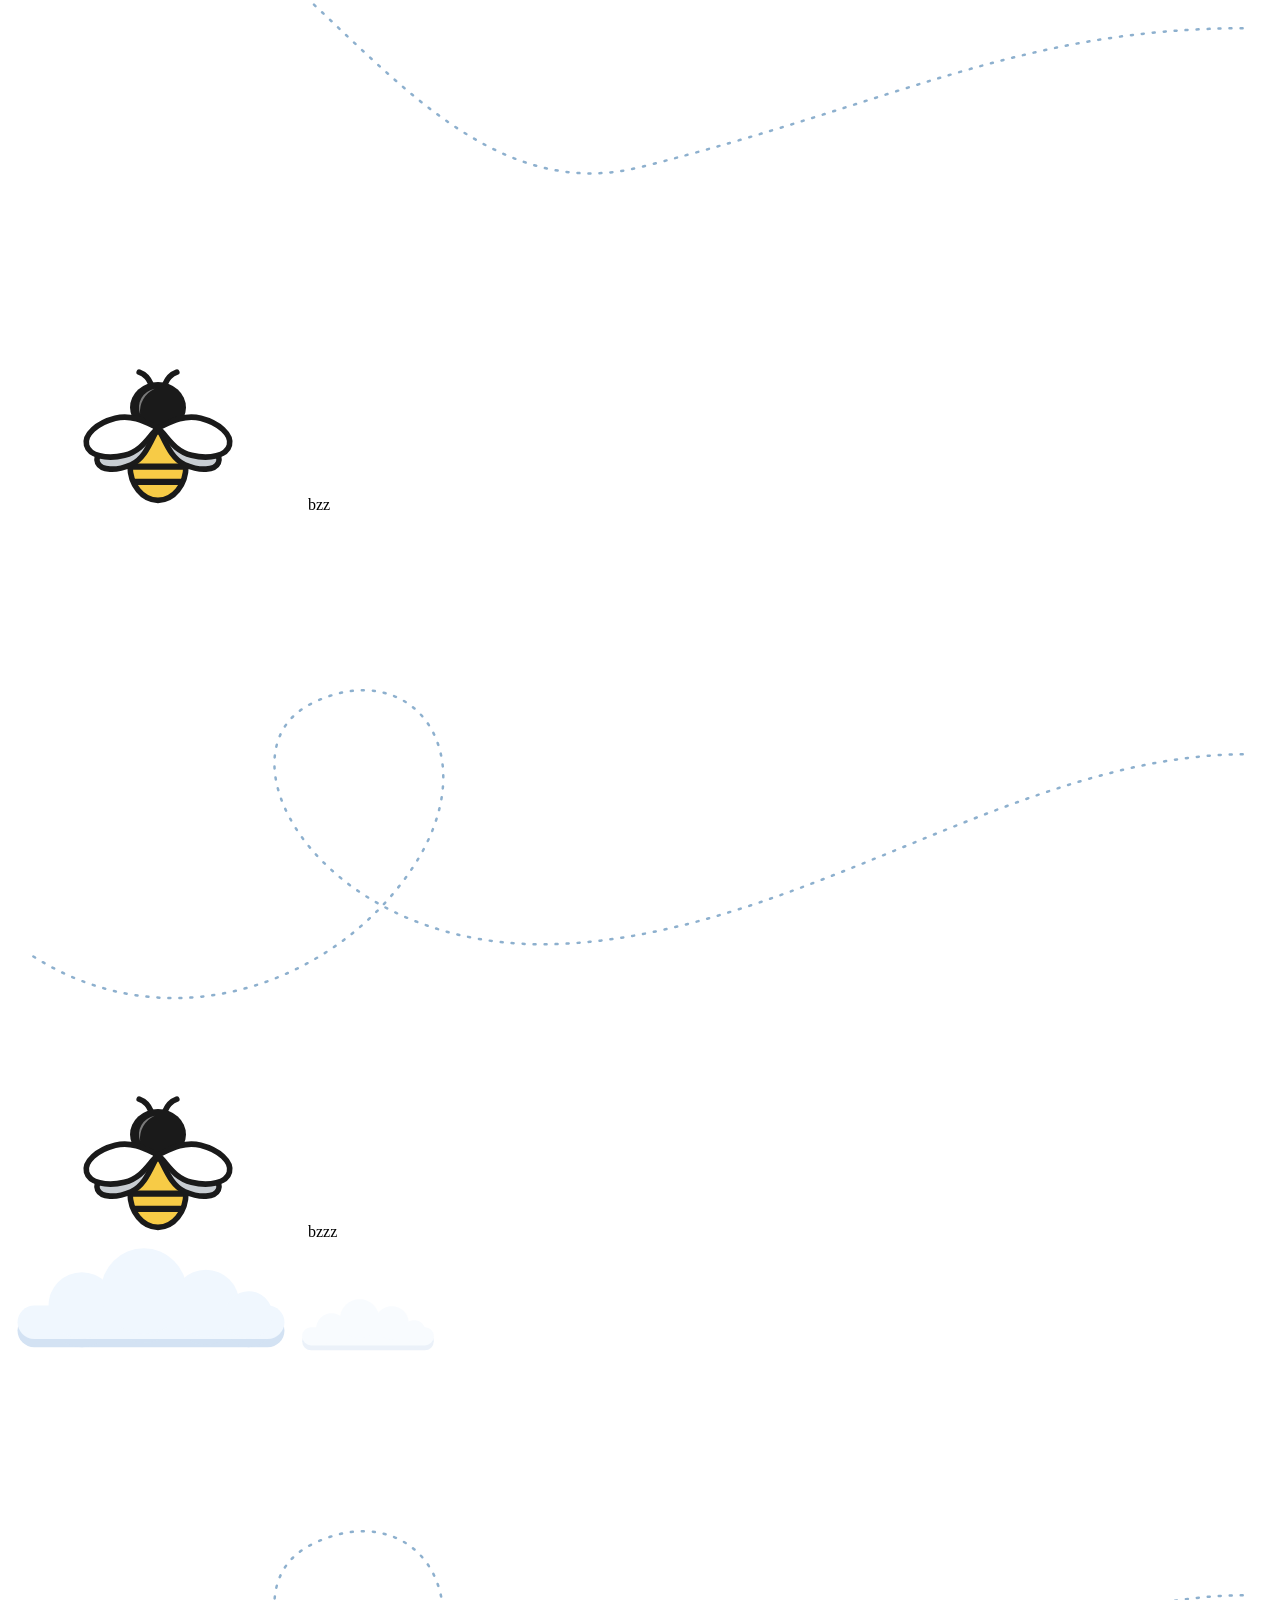
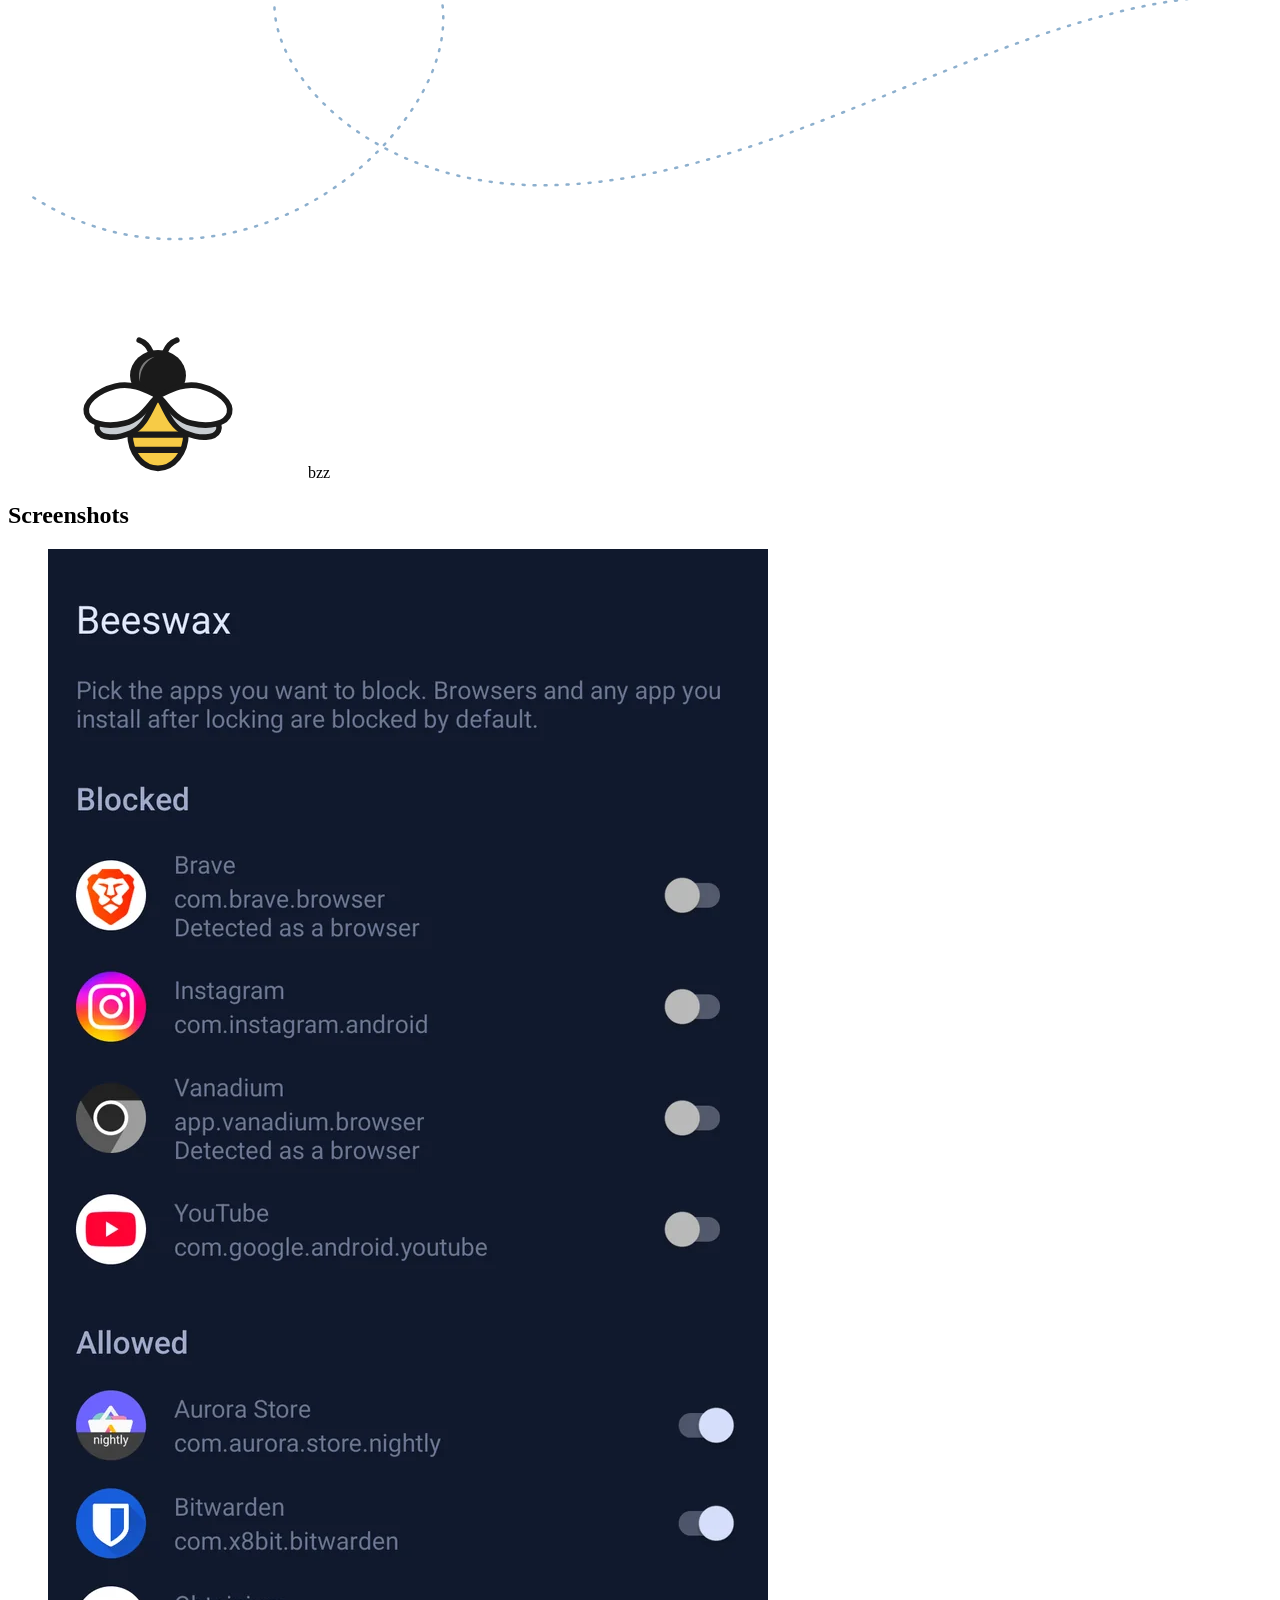
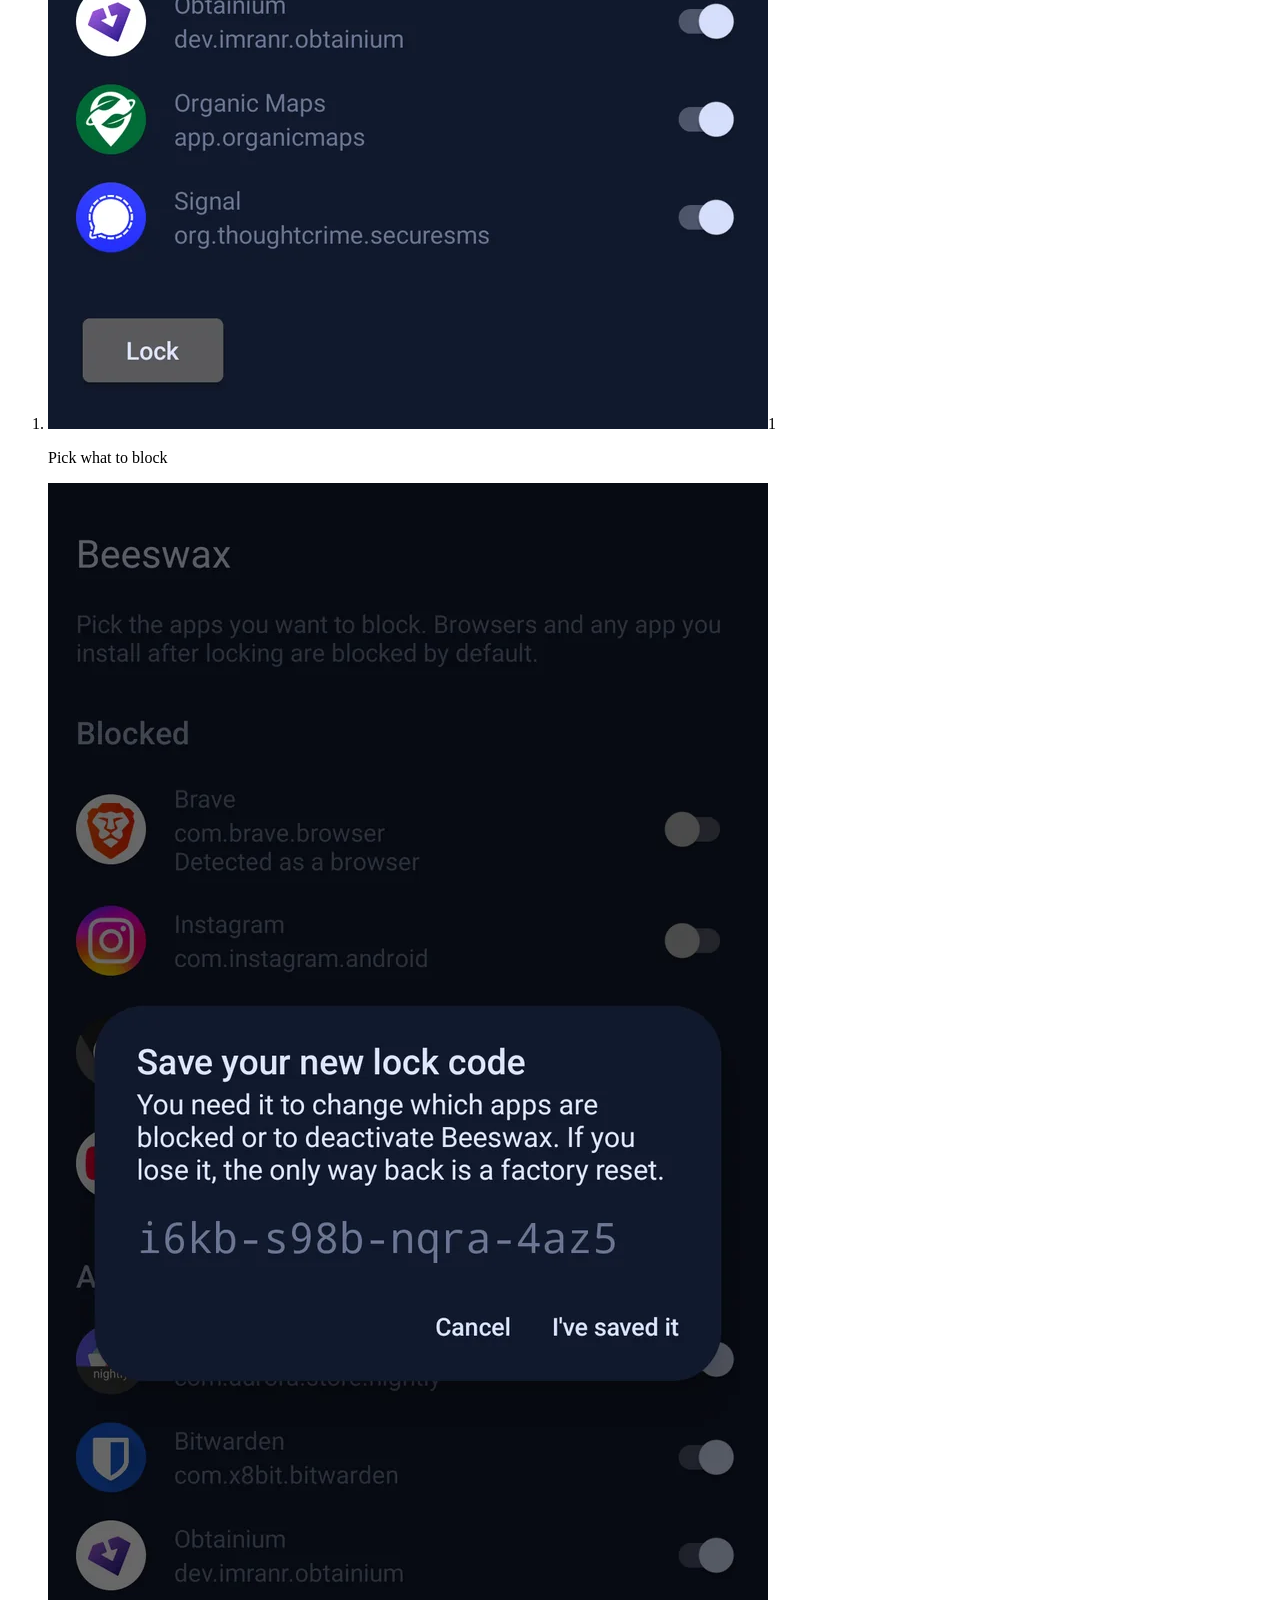
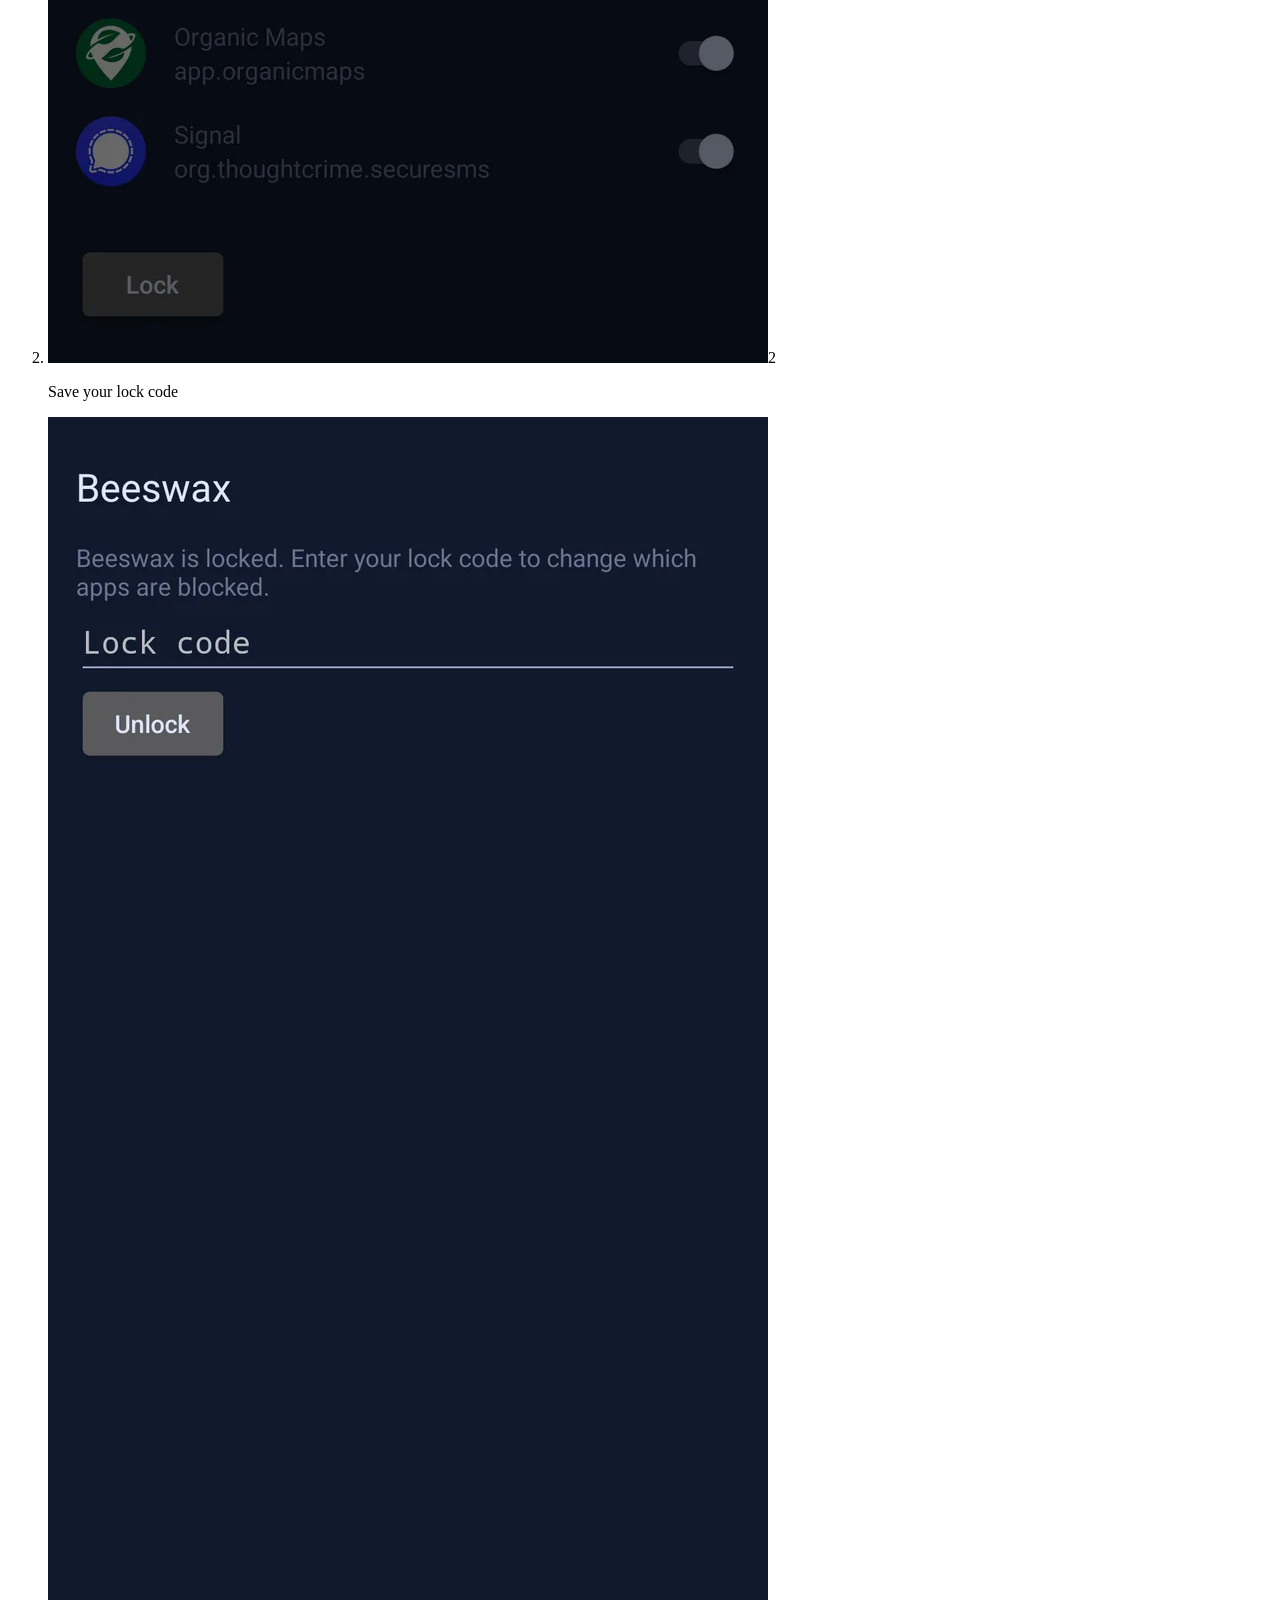
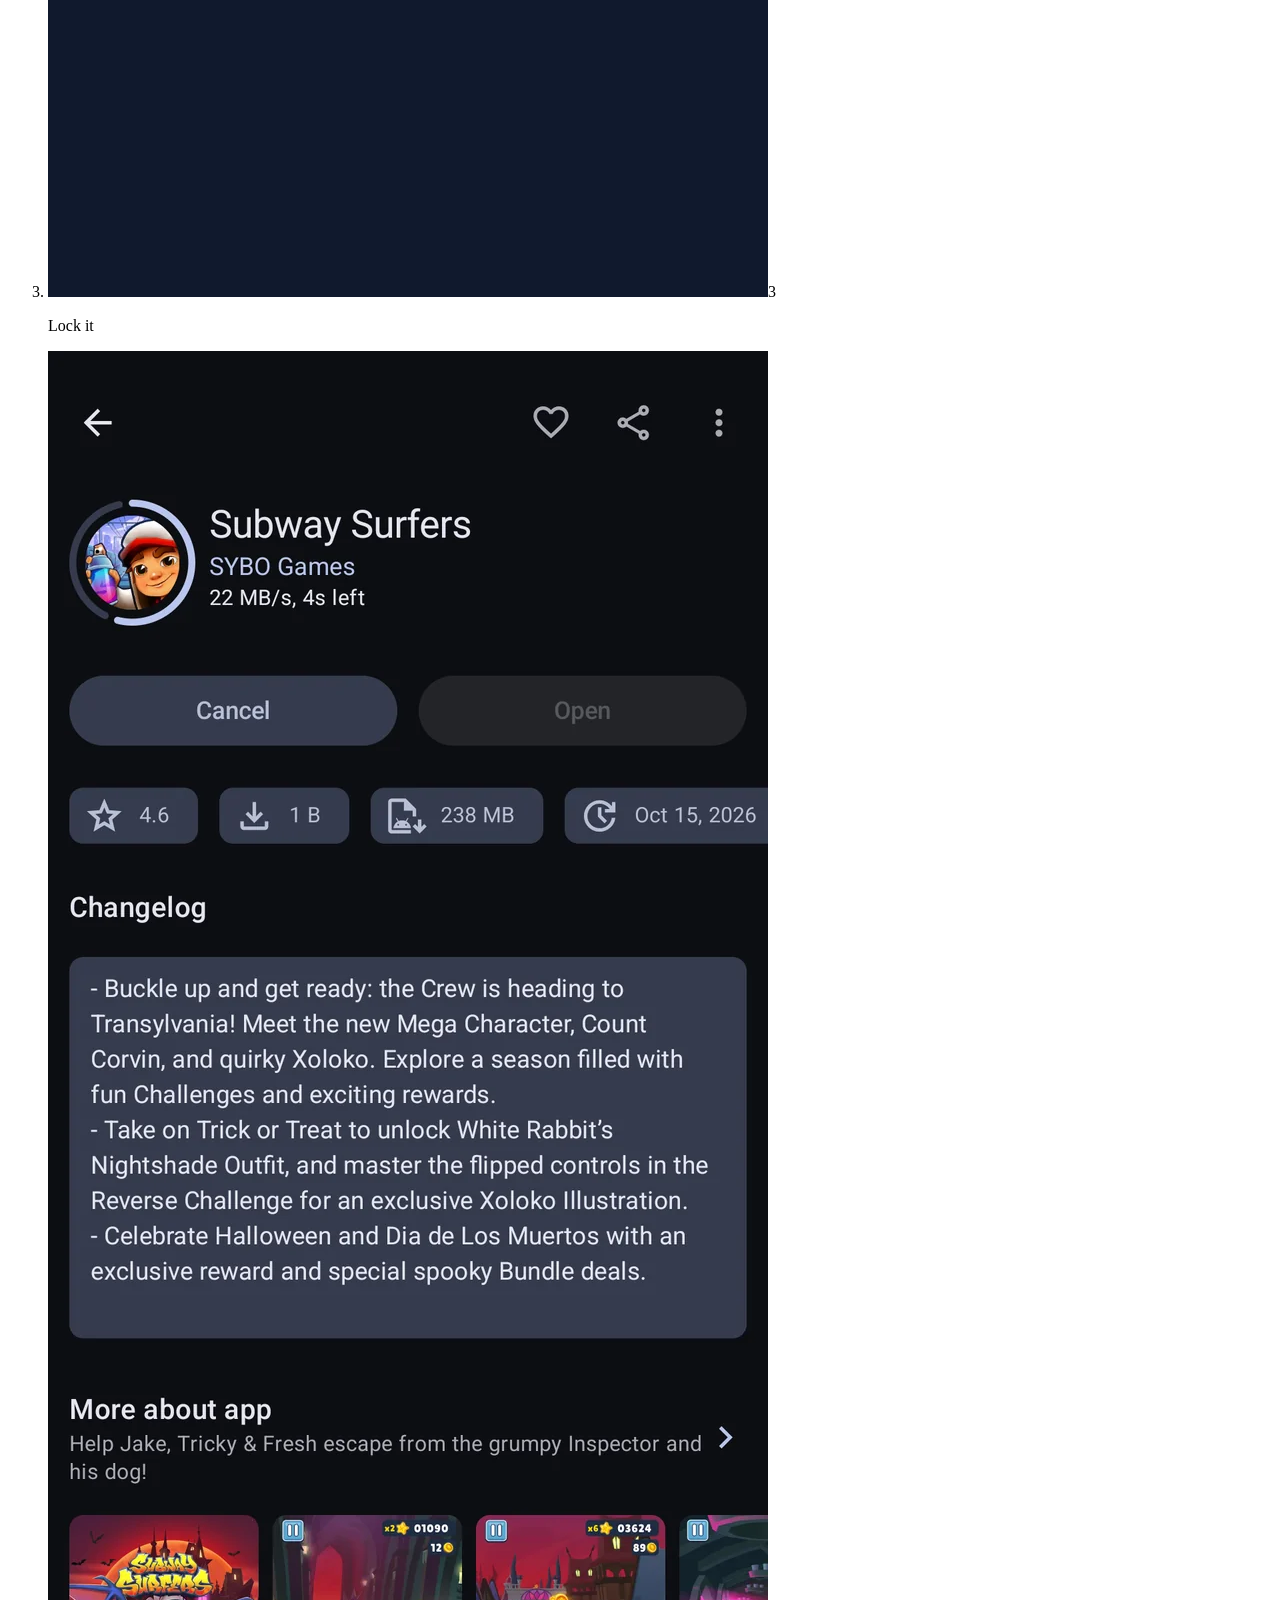
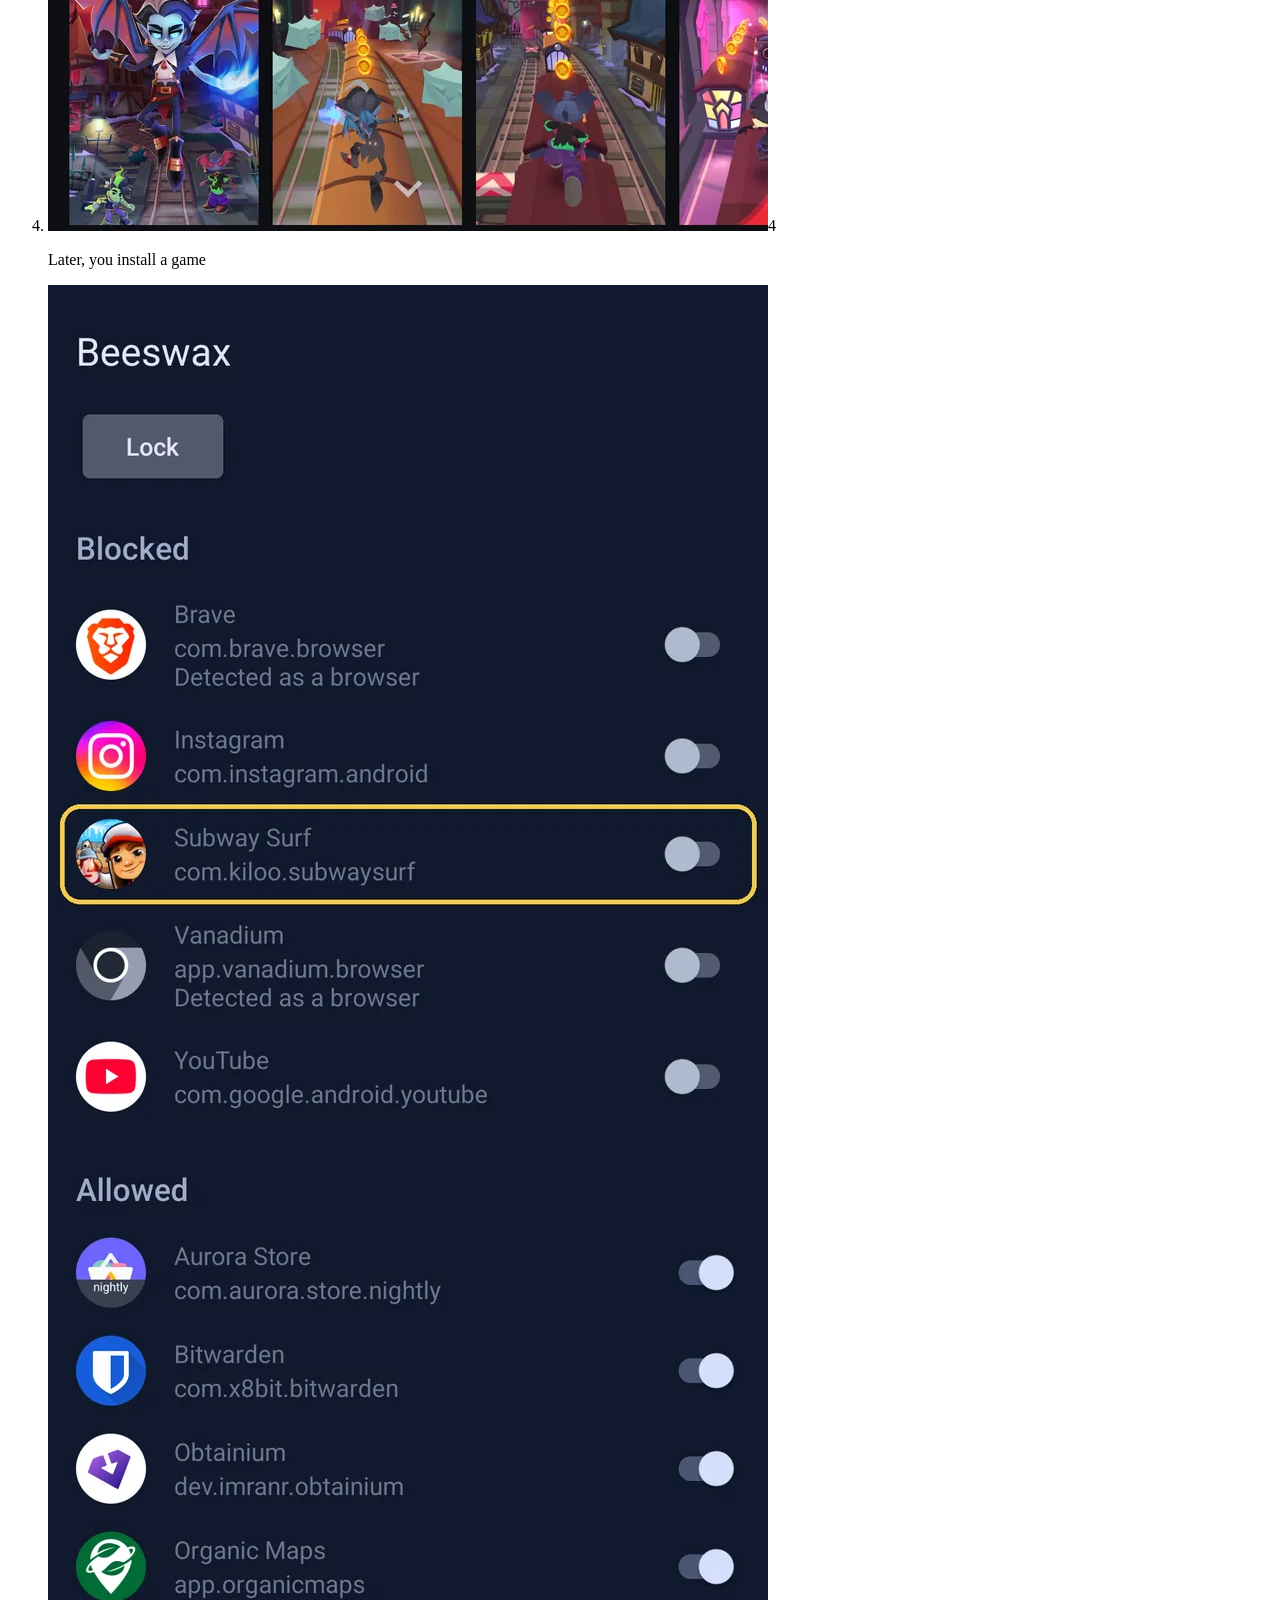
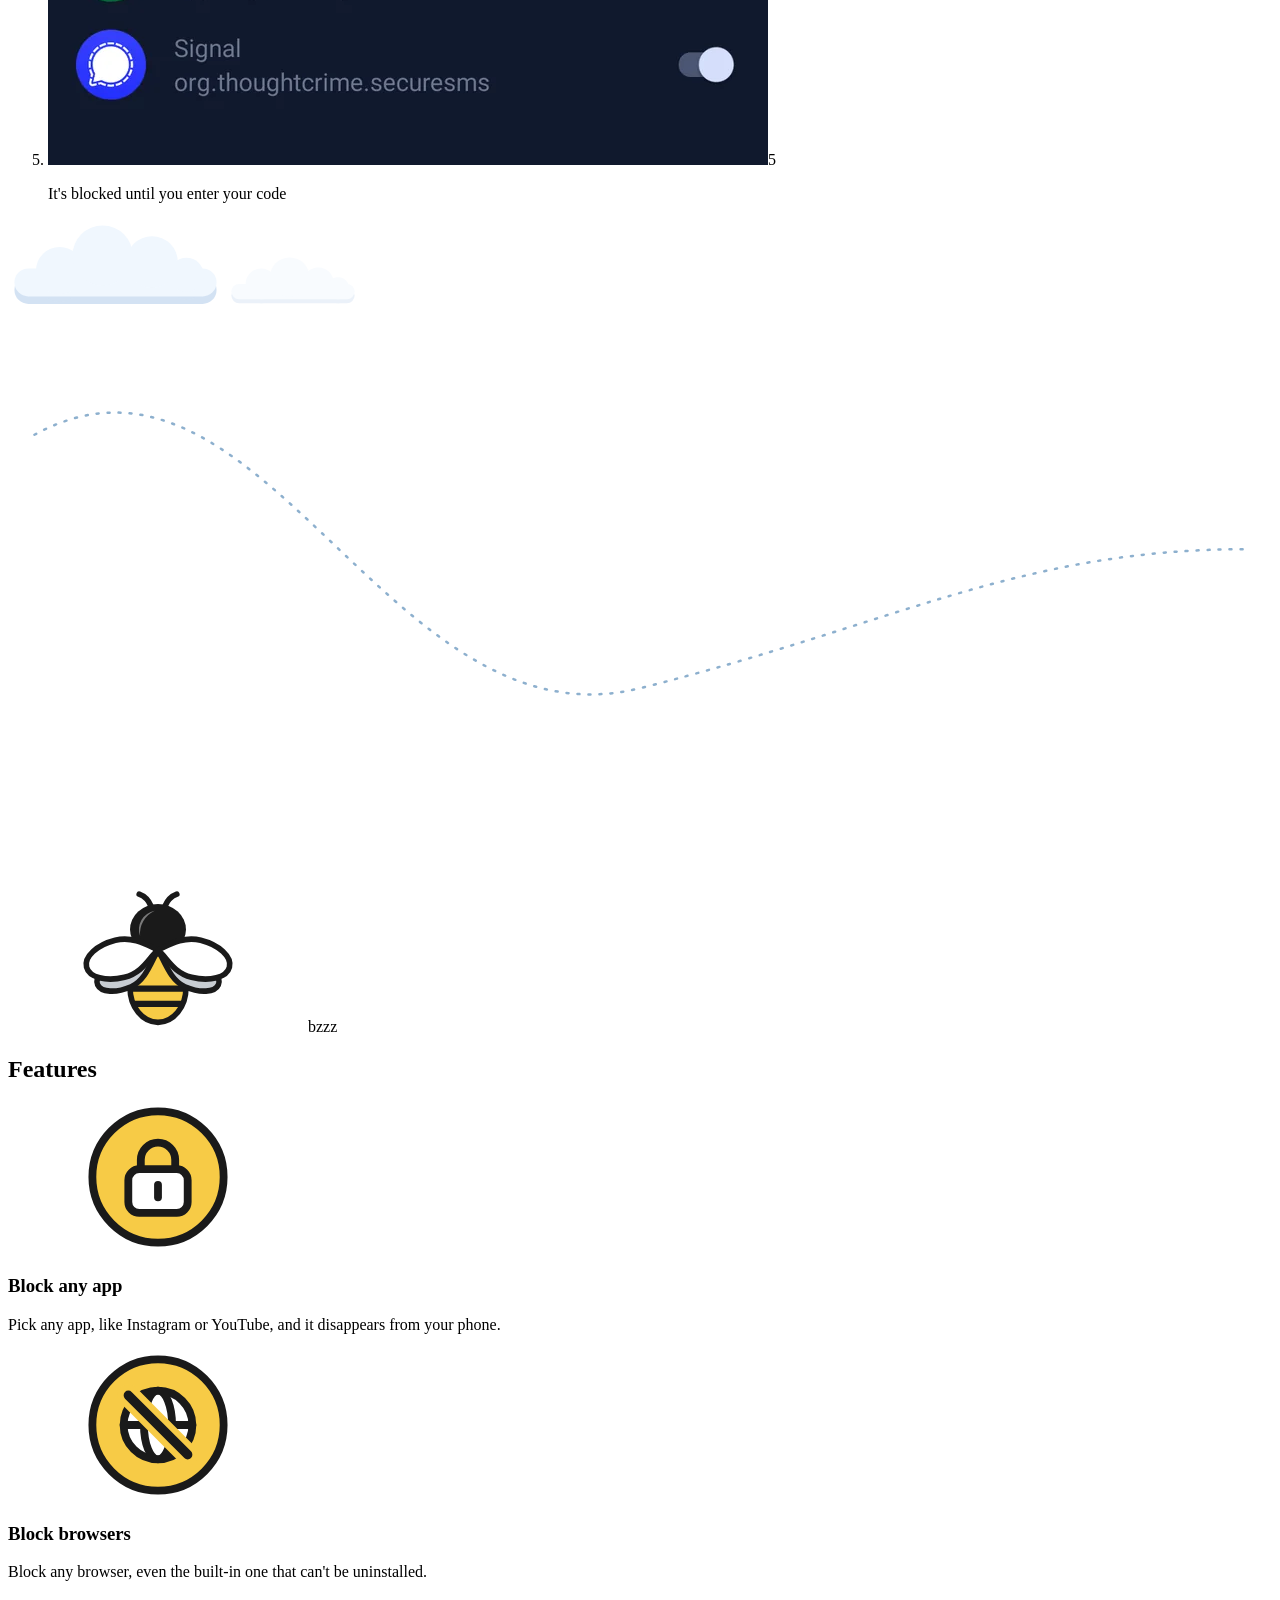
==== commit 519ce019: "Beeswax site: no bee above the headline on desktop, trails start a small gap from the bee, hover pla" ====
--- a/beeswax/index.html
+++ b/beeswax/index.html
@@ -24,8 +24,8 @@
 <link rel="preload" href="/fonts/fredoka-700.woff2" as="font" type="font/woff2" crossorigin>
 <link rel="preload" href="/fonts/nunito-400.woff2" as="font" type="font/woff2" crossorigin>
 <link rel="preload" href="/fonts/nunito-700.woff2" as="font" type="font/woff2" crossorigin>
-<link rel="stylesheet" href="/style.css?v=c2afb296">
-<script src="/site.js?v=9b1f481c" defer></script>
+<link rel="stylesheet" href="/style.css?v=150aba7b">
+<script src="/site.js?v=fe7b1dbd" defer></script>
 </head>
 <body>
 
@@ -134,7 +134,7 @@
 
     <div class="wrap hero-grid">
     <div class="hero-text">
-      <div class="flight fl-hero" style="--w:170px;--tilt:-10deg" aria-hidden="true"><svg class="path" viewBox="0 0 200 90"><path d="M4 20C40 0 60 70 100 60S160 38 196 38" fill="none" stroke="#5E8FBA" stroke-width="2.5" stroke-linecap="round" stroke-dasharray="2 9" opacity=".7" vector-effect="non-scaling-stroke"/></svg><span class="buzz"><svg><use href="#bee"/></svg><span class="bzz">bzz</span></span></div>
+      <div class="flight fl-hero" style="--w:170px;--tilt:-10deg" aria-hidden="true"><svg class="path" viewBox="0 0 200 90"><path d="M196 38C160 38 140 50 100 60C60 70 40 0 4 20" fill="none" stroke="#5E8FBA" stroke-width="2.5" stroke-linecap="round" stroke-dasharray="2 9" stroke-dashoffset="-4" opacity=".7" vector-effect="non-scaling-stroke"/></svg><span class="buzz"><svg><use href="#bee"/></svg><span class="bzz">bzz</span></span></div>
       <h1>Create a <span class="stick">dumbphone</span><br>on <span class="stick green">Android</span></h1>
       <p class="lede">Beeswax blocks web browsers, newly installed apps and any app you pick until you enter your lock code. Give the code to someone you trust, or put it somewhere inconvenient.</p>
       <div class="hero-btns"><a class="btn" href="#download"><svg aria-hidden="true"><use href="#dl"/></svg>Download</a><a class="btn btn-light" href="/setup/"><svg aria-hidden="true"><use href="#list"/></svg>Setup guide</a></div>
@@ -143,8 +143,8 @@
       <figure><div class="crop"><img src="screenshots/before.webp" width="720" height="1480" alt="App drawer before locking, with Brave, Instagram, Vanadium and YouTube"></div><figcaption>Before</figcaption></figure>
       <svg class="hero-to" aria-hidden="true"><use href="#arrow"/></svg>
       <figure><div class="crop"><img src="screenshots/after.webp" width="720" height="1480" alt="App drawer after locking, without Brave, Instagram, Vanadium and YouTube"></div><figcaption>After</figcaption></figure>
-      <div class="flight fa" style="--w:200px;--tilt:-10deg" aria-hidden="true"><svg class="path" viewBox="0 0 200 90"><path d="M4 20C40 0 60 70 100 60S160 38 196 38" fill="none" stroke="#5E8FBA" stroke-width="2.5" stroke-linecap="round" stroke-dasharray="2 9" opacity=".7" vector-effect="non-scaling-stroke"/></svg><span class="buzz"><svg><use href="#bee"/></svg><span class="bzz">bzz</span></span></div>
-      <div class="flight fb to-left flip" style="--w:150px;--tilt:8deg" aria-hidden="true"><svg class="path" viewBox="0 0 200 90"><path d="M4 70C26 84 52 74 64 56s0-34-16-26 2 40 40 38 72-30 108-30" fill="none" stroke="#5E8FBA" stroke-width="2.5" stroke-linecap="round" stroke-dasharray="2 9" opacity=".7" vector-effect="non-scaling-stroke"/></svg><span class="buzz"><svg><use href="#bee"/></svg><span class="bzz">bzzz</span></span></div>
+      <div class="flight fa" style="--w:200px;--tilt:-10deg" aria-hidden="true"><svg class="path" viewBox="0 0 200 90"><path d="M196 38C160 38 140 50 100 60C60 70 40 0 4 20" fill="none" stroke="#5E8FBA" stroke-width="2.5" stroke-linecap="round" stroke-dasharray="2 9" stroke-dashoffset="-4" opacity=".7" vector-effect="non-scaling-stroke"/></svg><span class="buzz"><svg><use href="#bee"/></svg><span class="bzz">bzz</span></span></div>
+      <div class="flight fb to-left flip" style="--w:150px;--tilt:8deg" aria-hidden="true"><svg class="path" viewBox="0 0 200 90"><path d="M196 38C160 38 126 66 88 68C50 70 32 38 48 30C64 22 76 38 64 56C52 74 26 84 4 70" fill="none" stroke="#5E8FBA" stroke-width="2.5" stroke-linecap="round" stroke-dasharray="2 9" stroke-dashoffset="-4" opacity=".7" vector-effect="non-scaling-stroke"/></svg><span class="buzz"><svg><use href="#bee"/></svg><span class="bzz">bzzz</span></span></div>
     </div>
     </div>
   </div>
@@ -157,7 +157,7 @@
   <section class="shots" id="screenshots" aria-labelledby="shots-h">
     <svg class="cloud" aria-hidden="true" style="top:-132px;left:-70px;width:286px;height:110px;--d:47s;--x:30px"><use href="#cloud"/></svg>
     <svg class="cloud" aria-hidden="true" style="top:250px;right:2%;width:140px;height:56px;opacity:.45;--d:37s;--x:-22px"><use href="#cloud-b"/></svg>
-    <div class="flight fl-shots flip" style="--w:165px;--tilt:-16deg" aria-hidden="true"><svg class="path" viewBox="0 0 200 90"><path d="M4 70C26 84 52 74 64 56s0-34-16-26 2 40 40 38 72-30 108-30" fill="none" stroke="#5E8FBA" stroke-width="2.5" stroke-linecap="round" stroke-dasharray="2 9" opacity=".7" vector-effect="non-scaling-stroke"/></svg><span class="buzz"><svg><use href="#bee"/></svg><span class="bzz">bzz</span></span></div>
+    <div class="flight fl-shots flip" style="--w:165px;--tilt:-16deg" aria-hidden="true"><svg class="path" viewBox="0 0 200 90"><path d="M196 38C160 38 126 66 88 68C50 70 32 38 48 30C64 22 76 38 64 56C52 74 26 84 4 70" fill="none" stroke="#5E8FBA" stroke-width="2.5" stroke-linecap="round" stroke-dasharray="2 9" stroke-dashoffset="-4" opacity=".7" vector-effect="non-scaling-stroke"/></svg><span class="buzz"><svg><use href="#bee"/></svg><span class="bzz">bzz</span></span></div>
     <div class="wrap">
       <h2 id="shots-h">Screenshots</h2>
       <ol class="steps" tabindex="0" aria-label="Steps">
@@ -173,7 +173,7 @@
   <section class="why" id="why" aria-labelledby="why-h">
     <svg class="cloud" aria-hidden="true" style="top:-48px;right:-84px;width:215px;height:86px;--d:58s;--x:-42px"><use href="#cloud-b"/></svg>
     <svg class="cloud" aria-hidden="true" style="top:455px;left:3%;width:132px;height:51px;opacity:.45;--d:44s;--x:20px"><use href="#cloud"/></svg>
-    <div class="flight fl-why to-left" style="--w:215px;--tilt:12deg" aria-hidden="true"><svg class="path" viewBox="0 0 200 90"><path d="M4 20C40 0 60 70 100 60S160 38 196 38" fill="none" stroke="#5E8FBA" stroke-width="2.5" stroke-linecap="round" stroke-dasharray="2 9" opacity=".7" vector-effect="non-scaling-stroke"/></svg><span class="buzz"><svg><use href="#bee"/></svg><span class="bzz">bzzz</span></span></div>
+    <div class="flight fl-why to-left" style="--w:215px;--tilt:12deg" aria-hidden="true"><svg class="path" viewBox="0 0 200 90"><path d="M196 38C160 38 140 50 100 60C60 70 40 0 4 20" fill="none" stroke="#5E8FBA" stroke-width="2.5" stroke-linecap="round" stroke-dasharray="2 9" stroke-dashoffset="-4" opacity=".7" vector-effect="non-scaling-stroke"/></svg><span class="buzz"><svg><use href="#bee"/></svg><span class="bzz">bzzz</span></span></div>
     <div class="wrap">
       <h2 id="why-h">Features</h2>
       <div class="grid">
@@ -214,7 +214,7 @@
         <li class="card"><b>1</b><span>permission</span></li>
         <li class="card"><b><svg viewBox="0 0 64 64" aria-hidden="true"><g stroke="#1A1A1A" stroke-linecap="round" stroke-linejoin="round"><path d="M51.32 26.82A20 20 0 1 1 37.18 12.68" fill="none" stroke-width="8"/><path d="M47.80 15.53 32.79 21.34 37.70 2.99Z" fill="#1A1A1A" stroke-width="3"/></g></svg></b><span>reproducible builds</span></li>
       </ul>
-      <div class="flight fl-privacy to-left" style="--w:130px;--tilt:-20deg" aria-hidden="true"><svg class="path" viewBox="0 0 200 90"><path d="M4 20C40 0 60 70 100 60S160 38 196 38" fill="none" stroke="#5E8FBA" stroke-width="2.5" stroke-linecap="round" stroke-dasharray="2 9" opacity=".7" vector-effect="non-scaling-stroke"/></svg><span class="buzz"><svg><use href="#bee"/></svg><span class="bzz">bz</span></span></div>
+      <div class="flight fl-privacy to-left" style="--w:130px;--tilt:-20deg" aria-hidden="true"><svg class="path" viewBox="0 0 200 90"><path d="M196 38C160 38 140 50 100 60C60 70 40 0 4 20" fill="none" stroke="#5E8FBA" stroke-width="2.5" stroke-linecap="round" stroke-dasharray="2 9" stroke-dashoffset="-4" opacity=".7" vector-effect="non-scaling-stroke"/></svg><span class="buzz"><svg><use href="#bee"/></svg><span class="bzz">bz</span></span></div>
       <p class="more"><a href="/privacy/"><svg aria-hidden="true"><use href="#doc"/></svg>Privacy and security</a></p>
     </div>
   </section>
@@ -222,7 +222,7 @@
   <section class="setup" id="setup" aria-labelledby="setup-h">
     <svg class="cloud" aria-hidden="true" style="top:-36px;left:-64px;width:225px;height:87px;--d:69s;--x:34px"><use href="#cloud"/></svg>
     <svg class="cloud" aria-hidden="true" style="top:330px;right:-46px;width:185px;height:74px;opacity:.5;--d:52s;--x:-30px"><use href="#cloud-b"/></svg>
-    <div class="flight fl-setup flip" style="--w:150px;--tilt:9deg" aria-hidden="true"><svg class="path" viewBox="0 0 200 90"><path d="M4 20C40 0 60 70 100 60S160 38 196 38" fill="none" stroke="#5E8FBA" stroke-width="2.5" stroke-linecap="round" stroke-dasharray="2 9" opacity=".7" vector-effect="non-scaling-stroke"/></svg><span class="buzz"><svg><use href="#bee"/></svg><span class="bzz">bz</span></span></div>
+    <div class="flight fl-setup flip" style="--w:150px;--tilt:9deg" aria-hidden="true"><svg class="path" viewBox="0 0 200 90"><path d="M196 38C160 38 140 50 100 60C60 70 40 0 4 20" fill="none" stroke="#5E8FBA" stroke-width="2.5" stroke-linecap="round" stroke-dasharray="2 9" stroke-dashoffset="-4" opacity=".7" vector-effect="non-scaling-stroke"/></svg><span class="buzz"><svg><use href="#bee"/></svg><span class="bzz">bz</span></span></div>
     <div class="wrap">
       <h2 id="setup-h">Setup</h2>
       <p class="lead">You'll need ADB on a computer or on the phone itself, and no accounts or users on the phone while you set the device owner. You can add accounts and user profiles back afterwards.</p>
@@ -239,7 +239,7 @@
   <section class="faq" id="faq" aria-labelledby="faq-h">
     <svg class="cloud" aria-hidden="true" style="top:-64px;left:7%;width:165px;height:66px;--d:73s;--x:24px"><use href="#cloud-b"/></svg>
     <svg class="cloud" aria-hidden="true" style="top:310px;right:-36px;width:150px;height:60px;opacity:.5;--d:49s;--x:-26px"><use href="#cloud-b"/></svg>
-    <div class="flight fl-faq to-left" style="--w:235px;--tilt:-7deg" aria-hidden="true"><svg class="path" viewBox="0 0 200 90"><path d="M4 70C26 84 52 74 64 56s0-34-16-26 2 40 40 38 72-30 108-30" fill="none" stroke="#5E8FBA" stroke-width="2.5" stroke-linecap="round" stroke-dasharray="2 9" opacity=".7" vector-effect="non-scaling-stroke"/></svg><span class="buzz"><svg><use href="#bee"/></svg><span class="bzz">bzzzz</span></span></div>
+    <div class="flight fl-faq to-left" style="--w:235px;--tilt:-7deg" aria-hidden="true"><svg class="path" viewBox="0 0 200 90"><path d="M196 38C160 38 126 66 88 68C50 70 32 38 48 30C64 22 76 38 64 56C52 74 26 84 4 70" fill="none" stroke="#5E8FBA" stroke-width="2.5" stroke-linecap="round" stroke-dasharray="2 9" stroke-dashoffset="-4" opacity=".7" vector-effect="non-scaling-stroke"/></svg><span class="buzz"><svg><use href="#bee"/></svg><span class="bzz">bzzzz</span></span></div>
     <div class="wrap">
       <h2 id="faq-h">FAQ</h2>
       <div class="list">
@@ -312,7 +312,7 @@
   <svg class="flowers-a"><use href="#flowers"/></svg>
   <span class="buzz bee-door"><svg><use href="#bee"/></svg><span class="bzz">bzz bzz</span></span>
   <span class="buzz bee-flower"><svg><use href="#bee"/></svg><span class="bzz">bz</span></span>
-  <svg class="trail-low" viewBox="0 0 220 90"><path d="M4 70C40 80 70 40 100 52s10 36-14 26S96 12 150 20s50 30 66 22" fill="none" stroke="#5E8FBA" stroke-width="2.5" stroke-linecap="round" stroke-dasharray="2 9" opacity=".7"/></svg>
+  <svg class="trail-low" viewBox="0 0 220 90"><path d="M216 42C200 50 204 28 150 20C96 12 62 68 86 78C110 88 130 64 100 52C70 40 40 80 4 70" fill="none" stroke="#5E8FBA" stroke-width="2.5" stroke-linecap="round" stroke-dasharray="2 9" stroke-dashoffset="-4" opacity=".7"/></svg>
   <span class="buzz bee-low"><svg><use href="#bee"/></svg><span class="bzz">bzzzz</span></span>
   <div class="grass"></div>
 </div>
